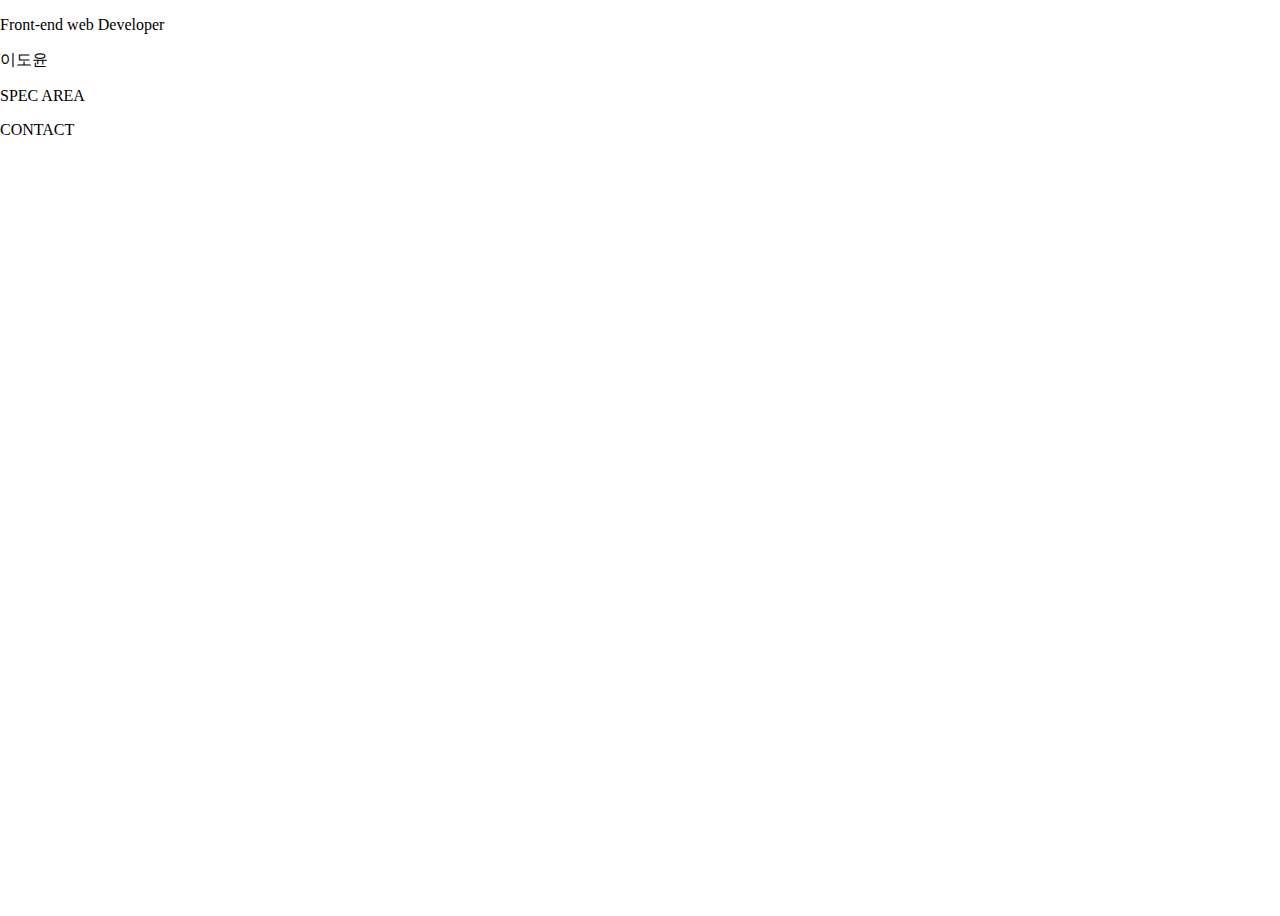
==== index.html @ 356a9406 "modify main" ====
<!doctype html>
<html lang="ko">
 <head>
  <meta charset="UTF-8">
  <meta name="Keywords" content="html, css, jquery, portfolio">
  <meta name="Description" content="이도윤">
  <title>Doyoon Lee</title>
  <link rel="stylesheet" href="resource/loading.css" type="text/css">
  <link rel="stylesheet" href="resource/main.css" type="text/css">
   <script src="https://code.jquery.com/jquery-1.12.4.js"></script>
 </head>
 <body>
 <script>

 </script>
	<div class="loader-wrapper">
		<div class="truck-wrapper">
		  <div class="truck">
			<div class="truck-container"></div>
			<div class="glases"></div>
			<div class="bonet"></div>

			<div class="base"></div>

			<div class="base-aux"></div>
			<div class="wheel-back"></div>
			<div class="wheel-front"></div>

			<div class="smoke"></div>
		  </div>
		</div>
	</div>
	<div class="intro-wrapper">
		<div class="intro">
			<p>Front-end web Developer</p>
			<p>이도윤</p>
		</div>
		<div class="info">
			<div class="spec">
				<p>SPEC AREA</p>
			</div>
			<div class="contact">
				<p>CONTACT</p>
			</div>
		</div>
	</div>
 </body>
</html>
---- resource/loading.css ----
body, html {width: 100%; height: 100%; margin: 0; padding: 0;}
.loader-wrapper{
  display: none;
  position:fixed;
  z-index:1090;
  height:100vh;
  width:100vw;
  background-color:rgba(240,240,240,0.5);
}

.truck-wrapper{
  height: 200px;
  width: 200px;
  border: 4px solid #1DD3D6;
  position:absolute;
  top:50%;
  left:50%;
  transform:translateX(-50%) translateY(-50%) scale(0.8);
background:white;
  animation:bg 0.5s linear infinite;
  /* border-bottom:3px solid #404143; */
  border-radius: 100%;
  overflow:hidden;
  box-shadow:inset 0px 0px 10px 4px rgba(0,0,0,0.3),inset 0px 0px 5px 0px #1DD3D6;
}

.truck-wrapper:after{
  content:'Loading';
  font-size:20px;
  position:absolute;
  bottom:0px;
  text-align:center;
  width:100%;
  border-top:1px solid #1DD3D6;
background: rgb(30,252,200);
background: -moz-linear-gradient(left, rgba(30,252,200,1) 0%, rgba(29,211,214,1) 100%);
background: -webkit-linear-gradient(left, rgba(30,252,200,1) 0%,rgba(29,211,214,1) 100%);
background: linear-gradient(to right, rgba(30,252,200,1) 0%,rgba(29,211,214,1) 100%);
filter: progid:DXImageTransform.Microsoft.gradient( startColorstr='#1efcc8', endColorstr='#1dd3d6',GradientType=1 );
  color:white;
  padding-top:8px;
  padding-bottom:18px;
  animation: bg 3s linear infinite;
}

.truck{
  height:110px;
  width:150px;
  position:absolute;
  
  bottom:48px;
  left: calc(50% + 10px);
  transform: translateX(-50%);
  
}


.truck > .truck-container {
  background: rgb(175,189,195);
background: -moz-linear-gradient(-45deg, rgba(175,189,195,1) 0%, rgba(175,189,195,1) 50%, rgba(143,163,173,1) 51%, rgba(143,163,173,1) 100%);
background: -webkit-linear-gradient(-45deg, rgba(175,189,195,1) 0%,rgba(175,189,195,1) 50%,rgba(143,163,173,1) 51%,rgba(143,163,173,1) 100%);
background: linear-gradient(135deg, rgba(175,189,195,1) 0%,rgba(175,189,195,1) 50%,rgba(143,163,173,1) 51%,rgba(143,163,173,1) 100%);
filter: progid:DXImageTransform.Microsoft.gradient( startColorstr='#afbdc3', endColorstr='#8fa3ad',GradientType=1 );
  height:50px;
  width:80px;
  position:absolute;
  top:10px;
  left:10px;
  animation: container 0.4s linear infinite;
}

.truck > .glases{
  background: rgb(40,181,245);
background: -moz-linear-gradient(-45deg, rgba(40,181,245,1) 0%, rgba(40,181,245,1) 50%, rgba(2,153,227,1) 52%, rgba(2,153,227,1) 100%);
background: -webkit-linear-gradient(-45deg, rgba(40,181,245,1) 0%,rgba(40,181,245,1) 50%,rgba(2,153,227,1) 52%,rgba(2,153,227,1) 100%);
background: linear-gradient(135deg, rgba(40,181,245,1) 0%,rgba(40,181,245,1) 50%,rgba(2,153,227,1) 52%,rgba(2,153,227,1) 100%);
filter: progid:DXImageTransform.Microsoft.gradient( startColorstr='#28b5f5', endColorstr='#0299e3',GradientType=1 );
  position:absolute;
  height:25px;
  width:25px;
  border:4px solid #FBD734;
  border-bottom:none;
  top:35px;
  left:95px;
  border-top-right-radius:6px;
  animation: updown-half 0.4s linear infinite;
}
.truck > .glases:after{
  content:'';
  display:block;
  background-color:#FBD734;
  height:13px;
  width:10px;
  position:absolute;
  right:-10px;
  bottom:0px;
  border-radius:10px / 15px;
  border-bottom-right-radius:0px;
  border-bottom-left-radius:0px;
  border-top-left-radius:0px;
  
}

.truck > .glases:before{
  content:'';
  display:block;
  background-color:#F9BF2C;
  height:12px;
  width:16px;
  position:absolute;
  left:0px;
  bottom:0px;
  border-top-right-radius:4px;
}

.truck > .bonet{
  background-color:#F9BF2C;
  position:absolute;
  width:124px;
  height:15px;
  top:64px;
  left:10px;
  z-index:-1;
  animation: updown 0.4s linear infinite;
}

.truck > .bonet:after{
    content:'';
  display:block;
  background: rgb(255,255,255);
background: -moz-linear-gradient(-45deg, rgba(255,255,255,1) 0%, rgba(241,241,241,1) 50%, rgba(225,225,225,1) 51%, rgba(246,246,246,1) 100%);
background: -webkit-linear-gradient(-45deg, rgba(255,255,255,1) 0%,rgba(241,241,241,1) 50%,rgba(225,225,225,1) 51%,rgba(246,246,246,1) 100%);
background: linear-gradient(135deg, rgba(255,255,255,1) 0%,rgba(241,241,241,1) 50%,rgba(225,225,225,1) 51%,rgba(246,246,246,1) 100%);
filter: progid:DXImageTransform.Microsoft.gradient( startColorstr='#ffffff', endColorstr='#f6f6f6',GradientType=1 );
  height:10px;
  width:6px;
  position:absolute;
  right:0px;
  bottom:2px;
  border-top-left-radius:4px;
  
}

.truck > .base{
  position:absolute;
  background-color:#445A64;
  width:106px;
  height:15px;
  border-top-right-radius:10px;
  top:70px;
  left:14px;
  animation: updown 0.4s linear infinite;
}

.truck > .base:before{
   content:'';
  display:block;
  background-color:#E54A18;
  height:12px;
  width:5px;
  position:absolute;
  left:-4px;
  bottom:0px;
  border-bottom-left-radius:4px;
}

.truck > .base:after{
   content:'';
  display:block;
  background-color:RGB(84,110,122);
  height:10px;
  width:20px;
  position:absolute;
  right:-16px;
  bottom:0px;
  border-bottom-right-radius:4px;
  z-index:-1;
}

.truck > .base-aux{
  width:82px;
  height:8px;
  background-color:#F9BF2C;
  position:absolute;
  top:65px;
  left:14px;
  border-bottom-right-radius:4px;
  animation: updown 0.4s linear infinite;
}
.truck > .wheel-back{
  left:20px
}

.truck > .wheel-front{
  left:95px;
}

.truck > .wheel-back,.truck > .wheel-front{
   
  border-radius:100%;
  position:absolute;
background: rgb(84,110,122);
background: -moz-linear-gradient(-45deg, rgba(84,110,122,1) 0%, rgba(84,110,122,1) 49%, rgba(68,90,100,1) 52%, rgba(68,90,100,1) 100%);
background: -webkit-linear-gradient(-45deg, rgba(84,110,122,1) 0%,rgba(84,110,122,1) 49%,rgba(68,90,100,1) 52%,rgba(68,90,100,1) 100%);
background: linear-gradient(135deg, rgba(84,110,122,1) 0%,rgba(84,110,122,1) 49%,rgba(68,90,100,1) 52%,rgba(68,90,100,1) 100%);
filter: progid:DXImageTransform.Microsoft.gradient( startColorstr='#546e7a', endColorstr='#445a64',GradientType=1 );
  top:80px;
  height:22px;
  width:22px;
animation:spin 0.6s linear infinite;
}

.truck > .wheel-back:before,.truck > .wheel-front:before{
  content:'';
  border-radius:100%;
    left:5px;
  top:5px;
  position:absolute;
    background: rgb(175,189,195);
background: -moz-linear-gradient(-45deg, rgba(175,189,195,1) 0%, rgba(175,189,195,1) 50%, rgba(143,163,173,1) 51%, rgba(143,163,173,1) 100%);
background: -webkit-linear-gradient(-45deg, rgba(175,189,195,1) 0%,rgba(175,189,195,1) 50%,rgba(143,163,173,1) 51%,rgba(143,163,173,1) 100%);
background: linear-gradient(135deg, rgba(175,189,195,1) 0%,rgba(175,189,195,1) 50%,rgba(143,163,173,1) 51%,rgba(143,163,173,1) 100%);
filter: progid:DXImageTransform.Microsoft.gradient( startColorstr='#afbdc3', endColorstr='#8fa3ad',GradientType=1 );
  height:12px;
  width:12px; 
}

@keyframes spin {
  50%{
    top:81px;
  }
    100% {
        transform: rotate(360deg);
    }
}

@keyframes container {
  
  30%{
    transform:rotate(1deg);
  }
  50%{
    top:11px;
  }
  
  70%{
    top:10px;
    transform:rotate(-1deg);
  }
}

.truck > .smoke{
  position:absolute;
  background-color:#AFBDC3;
  border-radius:100%;
  width:8px;
  height:8px;
  top:90px;
  left:6px;
  animation: fade 0.4s linear infinite;
  opacity:0;
}

.truck > .smoke:after{
  content:'';
  position:absolute;
  background-color:RGB(143,163,173);
  border-radius:100%;
  width:6px;
  height:6px;
  top:-4px;
  left:4px;
}

.truck > .smoke:before{
  content:'';
  position:absolute;
  background-color:RGB(143,163,173);
  border-radius:100%;
  width:4px;
  height:4px;
  top:-2px;
  left:0px;
}

@keyframes fade {
  
  30%{
    opacity:0.3;
    left:7px;
  }
  50%{
    opacity:0.5;
    left:6px;
  }
  
  70%{
   opacity:0.1;
    left:4px;
  }
  
  90%{
    opacity:0.4;
    left:2px;
  }
}

@keyframes bg {
  from{
    background-position-x:0px;
  }
  to{
    background-position-x:-400px;
  }
}

@keyframes updown {
  50%{
    transform:translateY(-20%);
  }
  
  70%{
    transform:translateY(-10%);
  }
}

@keyframes updown-half{
    50%{
    transform:translateY(-10%);
  }
  
  70%{
    transform:translateY(-5%);
  }
}
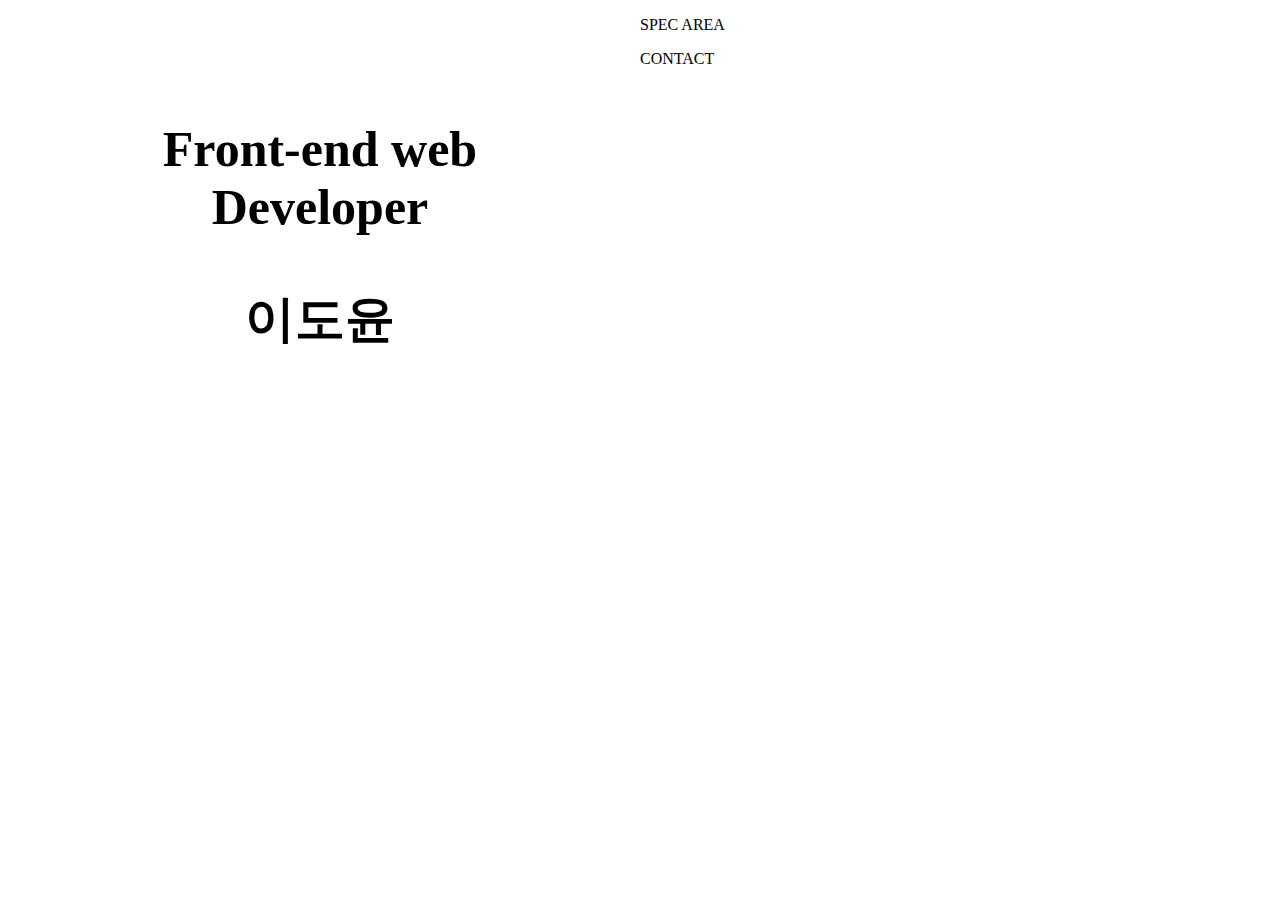
==== commit be3e314c: "modify css,html" ====
--- a/index.html
+++ b/index.html
@@ -30,17 +30,19 @@
 		  </div>
 		</div>
 	</div>
-	<div class="intro-wrapper">
-		<div class="intro">
-			<p>Front-end web Developer</p>
-			<p>이도윤</p>
-		</div>
-		<div class="info">
-			<div class="spec">
-				<p>SPEC AREA</p>
+	<div class="content">
+		<div class="intro-wrapper clearFix">
+			<div class="intro">
+				<p>Front-end web Developer</p>
+				<p>이도윤</p>
 			</div>
-			<div class="contact">
-				<p>CONTACT</p>
+			<div class="info">
+				<div class="spec">
+					<p>SPEC AREA</p>
+				</div>
+				<div class="contact">
+					<p>CONTACT</p>
+				</div>
 			</div>
 		</div>
 	</div>
--- a/resource/main.css
+++ b/resource/main.css
@@ -0,0 +1,7 @@
+.content * {box-sizing: border-box;}
+.clearFix:after {display: block; clear: both; content: '';}
+.intro-wrapper {width: 100%;}
+.intro {float: left; width: 50%; text-align: center; font-size: 50px; font-weight: bold; padding: 70px;}
+.info {float: left; width: 50%; height: 100%;}
+.spec {height: 50%;}
+.contact {height: 50%;}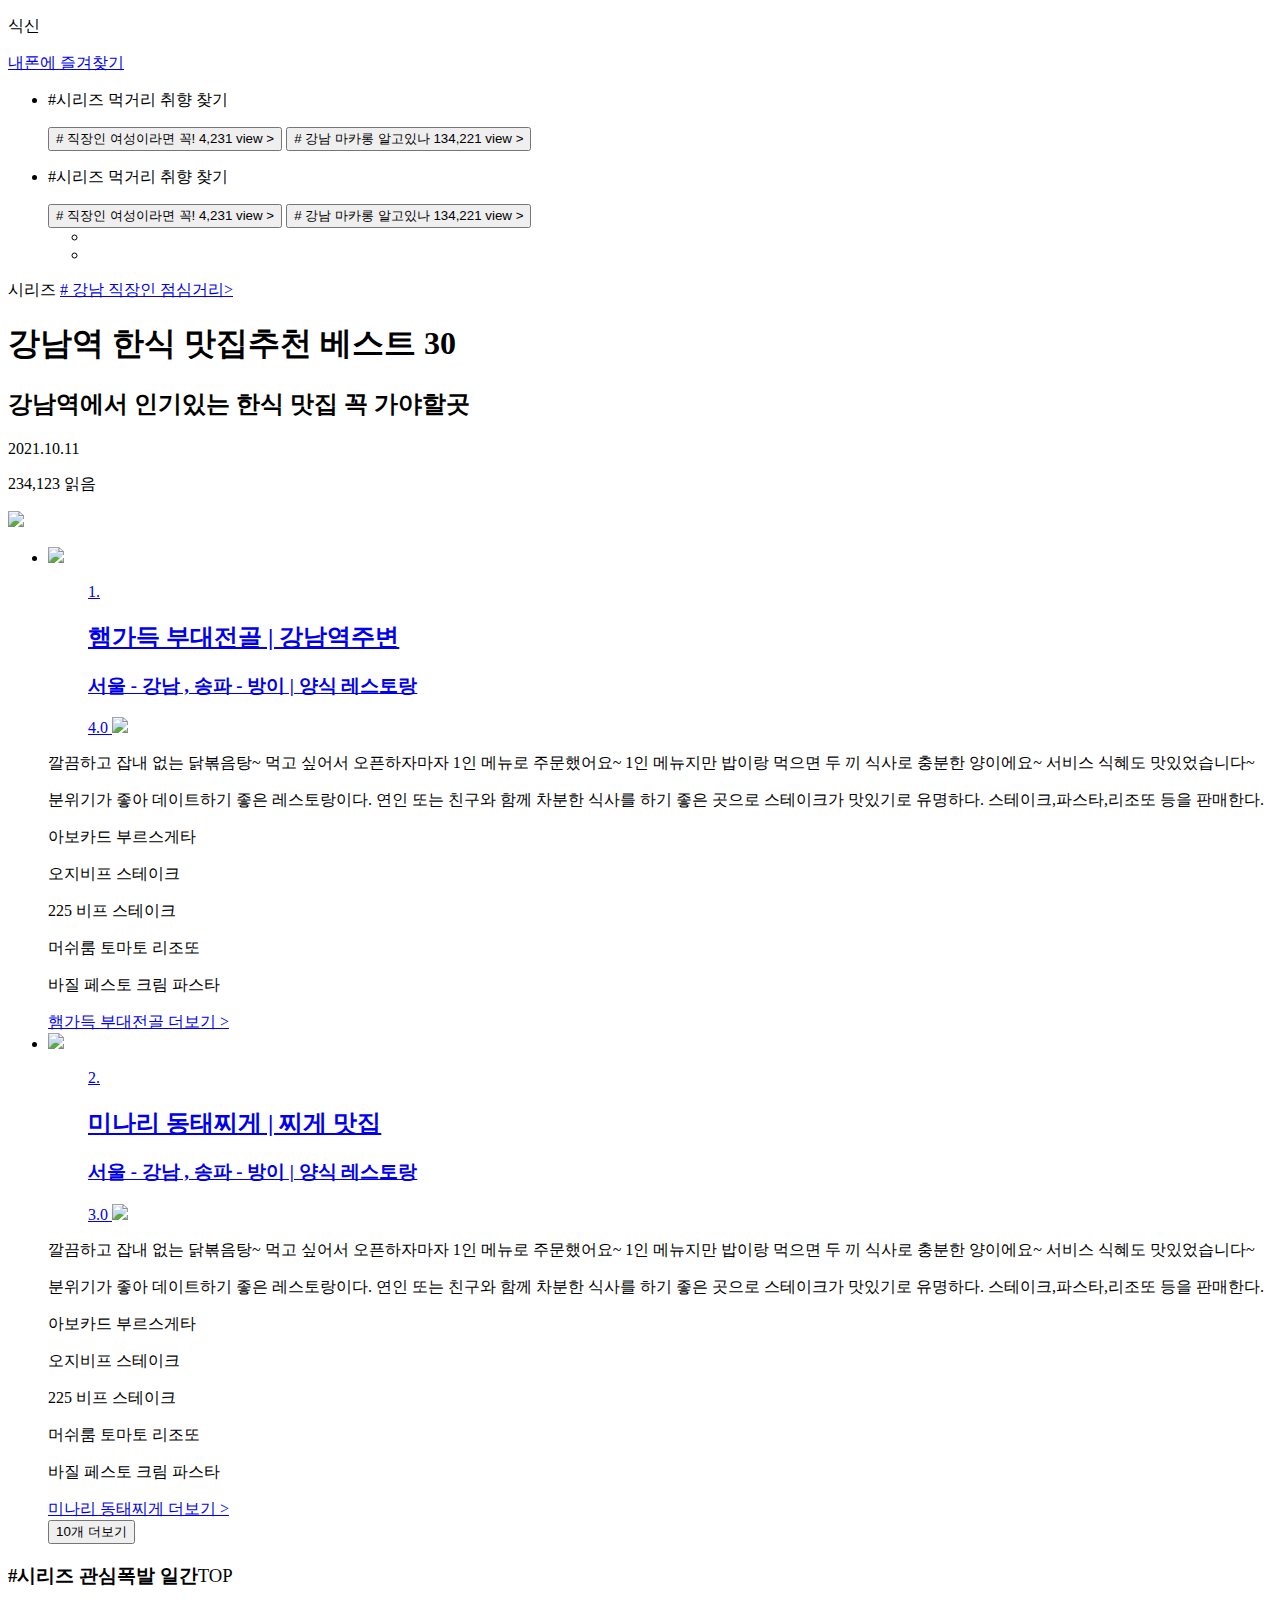
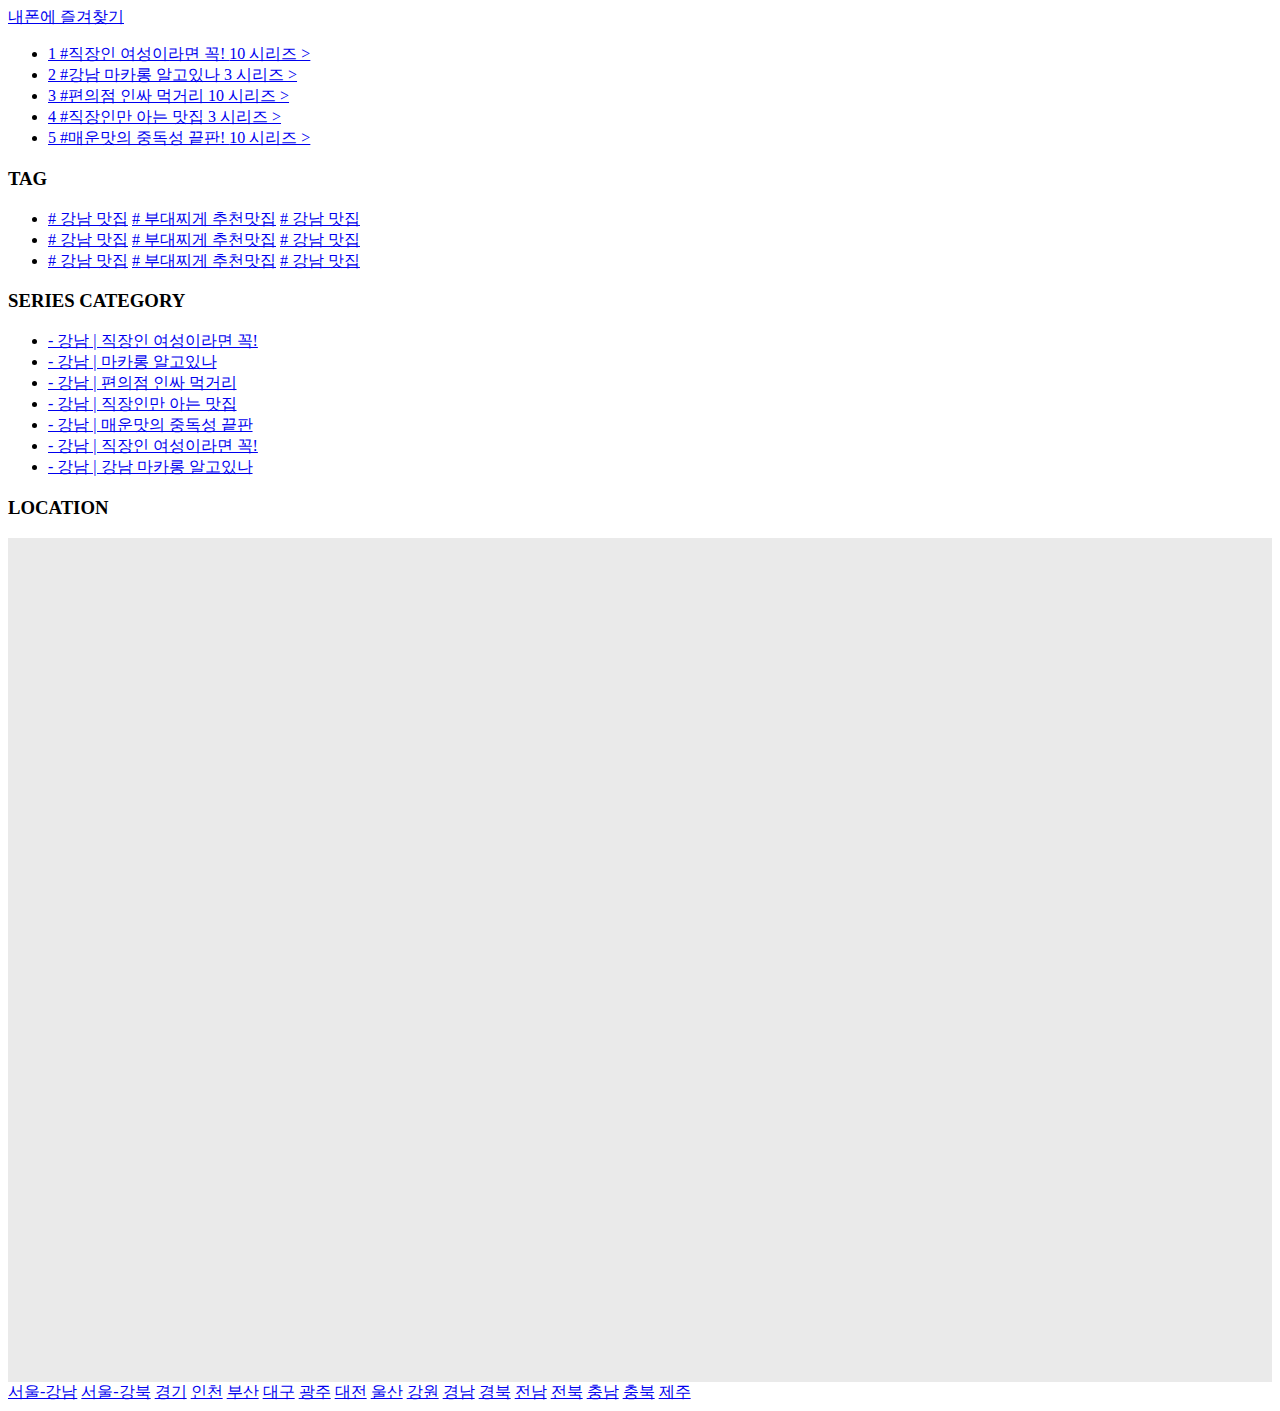
==== commit 47f14bf2: "Update index.html" ====
--- a/index.html
+++ b/index.html
@@ -1,50 +1,242 @@
 <!doctype html>
-<html lang="ko">
+<html>
  <head>
-  <meta charset="UTF-8">
-  <meta name="Keywords" content="html, css, jquery, portfolio">
-  <meta name="Description" content="이도윤">
-  <title>Doyoon Lee</title>
-  <link rel="stylesheet" href="resource/loading.css" type="text/css">
-  <link rel="stylesheet" href="resource/main.css" type="text/css">
-   <script src="https://code.jquery.com/jquery-1.12.4.js"></script>
+ <meta charset="UTF-8">
+ <meta name="viewport" content="width=device-width, initial-scale=1, maximum-scale=1, minimum-scale=1, user-scalable=no"/>
+  <title>베스트 페이지</title>
+  <link rel="stylesheet" type="text/css" href="css/style.css">
+<link rel="preconnect" href="https://fonts.gstatic.com">
+<link href="https://fonts.googleapis.com/css2?family=Roboto:ital,wght@0,100;0,300;0,400;0,500;0,700;0,900;1,100;1,300;1,400;1,500;1,700;1,900&display=swap" rel="stylesheet">
  </head>
- <body>
- <script>
+<body>
+	<article class="contents">
+		<header>
+			<div class="top_bar">
+				<div class="middle">
+					<p>식신</p>
+					<a href="#">내폰에 즐겨찾기</a>
+				</div>
+			</div>
+			<ul class="top_list">
+				<li>
+					<p><span class="color_txt">#시리즈</span> 먹거리 취향 찾기</p>
+					<button class="" data-keyword="시리즈명" onclick="#시리즈 페이지"># 직장인 여성이라면 꼭! <span class="views color_txt">4,231 view ></span></button>
+					<button class="" data-keyword="시리즈명" onclick="#시리즈 페이지"># 강남 마카롱 알고있나 <span class="views color_txt">134,221 view ></span></button>
+				</li>
+				<li>
+					<p><span class="color_txt">#시리즈</span> 먹거리 취향 찾기</p>
+					<button class="" data-keyword="시리즈명" onclick="#시리즈 페이지"># 직장인 여성이라면 꼭! <span class="views color_txt">4,231 view ></span></button>
+					<button class="" data-keyword="시리즈명" onclick="#시리즈 페이지"># 강남 마카롱 알고있나 <span class="views color_txt">134,221 view ></span></button>
+				</li>
+				<ul class="carousel">
+					<li class="active"><a href="#" onclick="return false"></a></li>
+					<li class=""><a href="#" onclick="return false"></a></li>
+				</ul>
+			</ul>
+		</header>
 
- </script>
-	<div class="loader-wrapper">
-		<div class="truck-wrapper">
-		  <div class="truck">
-			<div class="truck-container"></div>
-			<div class="glases"></div>
-			<div class="bonet"></div>
+		<div class="title-area">
+			<div class="tag_series">
+				시리즈
+				<a href="#"># 강남 직장인 점심거리<span>></span></a>
+			</div>
+			<b><h1 class="title">강남역 한식 맛집추천 베스트 30</h1></b>
+			<h2>강남역에서 인기있는 한식 맛집 꼭 가야할곳</h2>
+			<div class="info">
+				<p class="date">2021.10.11</p>
+				<p class="read"><span>234,123</span> 읽음</p>
+			</div>
+			<a href="#" class="share"><img src="https://www.siksinhot.com/static2/images/common/bg_ico_b_share.png"></a>
+		</div>
+		
+		<div class="container_list">
+			<section>
+				<ul class="main-list">
+					<li>
+						<a href="#" class="thumb">
+							<img src="https://mp-seoul-image-production-s3.mangoplate.com/keyword_search/meta/pictures/lfopncgpfw-m262r.jpg?fit=around|585:585&crop=585:585;*,*&output-format=jpg&output-quality=80">
+							<figure class="list-info">
+								<figcaption class="detail">
+									<span class="num">1.</span>
+									<div>
+										<b><h2>햄가득 부대전골 | 강남역주변</h2></b>
+										<h3>서울 - 강남 , 송파 - 방이 | 양식 레스토랑</h3>
+									</div>
+								</figcaption>
+								<span class="score color_txt">4.0</span>
+								<a href="#" class="star"><img src="https://www.siksinhot.com/static2/images/mobile/bg_ico_b_favorit.gif"></a>
+							</figure>
+						</a>
+						<div class="list-desc">
+							<div class="img-area">
+							
+							</div>
+							<p class="desc">깔끔하고 잡내 없는 닭볶음탕~ 먹고 싶어서 오픈하자마자 1인 메뉴로 주문했어요~ 1인 메뉴지만 밥이랑 먹으면 두 끼 식사로 충분한 양이에요~ 서비스 식혜도 맛있었습니다~</p>
+						</div>
+						<div class="list-desc">
+							<div class="img-area">
+							
+							</div>
+							<p class="desc">분위기가 좋아 데이트하기 좋은 레스토랑이다. 연인 또는 친구와 함께 차분한 식사를 하기 좋은 곳으로 스테이크가 맛있기로 유명하다. 스테이크,파스타,리조또 등을 판매한다.</p>
+						</div>
+						<div class="list-desc menus">
+							<div class="img-area">
+							
+							</div>
+							<div class="desc">
+							<p>아보카드 부르스게타</p>
+							<p>오지비프 스테이크</p>
+							<p>225 비프 스테이크</p>
+							<p>머쉬룸 토마토 리조또</p>
+							<p>바질 페스토 크림 파스타</p>
+							</div>
+						</div>
+						<a href="#" class="go-detail-page">햄가득 부대전골 <span>더보기 ></span></a>
+					</li>
+					<li>
+						<a href="#" class="thumb">
+							<img src="https://mp-seoul-image-production-s3.mangoplate.com/keyword_search/meta/pictures/lfopncgpfw-m262r.jpg?fit=around|585:585&crop=585:585;*,*&output-format=jpg&output-quality=80">
+							<figure class="list-info">
+								<figcaption class="detail">
+									<span class="num">2.</span>
+									<div>
+										<b><h2>미나리 동태찌게 | 찌게 맛집</h2></b>
+										<h3>서울 - 강남 , 송파 - 방이 | 양식 레스토랑</h3>
+									</div>
+								</figcaption>
+								<span class="score color_txt">3.0</span>
+								<a href="#" class="star"><img src="https://www.siksinhot.com/static2/images/mobile/bg_ico_b_favorit.gif"></a>
+							</figure>
+						</a>
+						<div class="list-desc">
+							<div class="img-area">
+							
+							</div>
+							<p class="desc">깔끔하고 잡내 없는 닭볶음탕~ 먹고 싶어서 오픈하자마자 1인 메뉴로 주문했어요~ 1인 메뉴지만 밥이랑 먹으면 두 끼 식사로 충분한 양이에요~ 서비스 식혜도 맛있었습니다~</p>
+						</div>
+						<div class="list-desc">
+							<div class="img-area">
+							
+							</div>
+							<p class="desc">분위기가 좋아 데이트하기 좋은 레스토랑이다. 연인 또는 친구와 함께 차분한 식사를 하기 좋은 곳으로 스테이크가 맛있기로 유명하다. 스테이크,파스타,리조또 등을 판매한다.</p>
+						</div>
+						<div class="list-desc menus">
+							<div class="img-area">
+							
+							</div>
+							<div class="desc">
+							<p>아보카드 부르스게타</p>
+							<p>오지비프 스테이크</p>
+							<p>225 비프 스테이크</p>
+							<p>머쉬룸 토마토 리조또</p>
+							<p>바질 페스토 크림 파스타</p>
+							</div>
+						</div>
+						<a href="#" class="go-detail-page">미나리 동태찌게 <span>더보기 ></span></a>
+					</li>
+					<div class="more-btn">
+						<button>10개 더보기</button>
+					</div>
+				</ul>
+			</section>
+		</div>
+		
+		<!-- 공통영역 -->
+		<div class="common-area">
+			<div class="series-rank">
+				<h3><span class="color_txt">#시리즈</span> 관심폭발 일간<span style="font-weight: 400">TOP</span></h3>
+				<a href="#" class="favorites">내폰에 즐겨찾기</a>
+				<ul class="series-list">
+					<li>
+						<a href="#" class="series-list"><span class="num">1</span> #직장인 여성이라면 꼭! <span class="views">10 시리즈 ></span></a>
+					</li>
+					<li>
+						<a href="#" class="series-list"><span class="num">2</span> #강남 마카롱 알고있나 <span class="views">3 시리즈 ></span></a>
+					</li>
+					<li>
+						<a href="#" class="series-list"><span class="num">3</span> #편의점 인싸 먹거리 <span class="views">10 시리즈 ></span></a>
+					</li>
+					<li>
+						<a href="#" class="series-list"><span class="num">4</span> #직장인만 아는 맛집 <span class="views">3 시리즈 ></span></a>
+					</li>
+					<li>
+						<a href="#" class="series-list"><span class="num">5</span> #매운맛의 중독성 끝판! <span class="views">10 시리즈 ></span></a>
+					</li>
+				</ul>
+			</div>
 
-			<div class="base"></div>
+			<div class="tag-area">
+				<h3>TAG</h3>
+				<ul class="tag-list">
+					<li>
+						<a href="#" onclick="return false"># 강남 맛집</a>
+						<a href="#" onclick="return false"># 부대찌게 추천맛집</a>
+						<a href="#" onclick="return false"># 강남 맛집</a>
+					</li>
+					<li>
+						<a href="#" onclick="return false"># 강남 맛집</a>
+						<a href="#" onclick="return false"># 부대찌게 추천맛집</a>
+						<a href="#" onclick="return false"># 강남 맛집</a>
+					</li>
+					<li>
+						<a href="#" onclick="return false"># 강남 맛집</a>
+						<a href="#" onclick="return false"># 부대찌게 추천맛집</a>
+						<a href="#" onclick="return false"># 강남 맛집</a>
+					</li>
+				</ul>
+			</div>
+			
+			<div class="category-area">
+				<h3>SERIES CATEGORY</h3>
+				<ul class="category-list">
+					<li>
+						<a href="#" onclick="return false">- 강남 | 직장인 여성이라면 꼭!</a>
+					</li>
+					<li>
+						<a href="#" onclick="return false">- 강남 | 마카롱 알고있나</a>
+					</li>
+					<li>
+						<a href="#" onclick="return false">- 강남 | 편의점 인싸 먹거리</a>
+					</li>
+					<li>
+						<a href="#" onclick="return false">- 강남 | 직장인만 아는 맛집</a>
+					</li>
+					<li>
+						<a href="#" onclick="return false">- 강남 | 매운맛의 중독성 끝판</a>
+					</li>
+					<li>
+						<a href="#" onclick="return false">- 강남 | 직장인 여성이라면 꼭!</a>
+					</li>
+					<li>
+						<a href="#" onclick="return false">- 강남 | 강남 마카롱 알고있나</a>
+					</li>
+				</ul>
+			</div>
 
-			<div class="base-aux"></div>
-			<div class="wheel-back"></div>
-			<div class="wheel-front"></div>
-
-			<div class="smoke"></div>
-		  </div>
+			<div class="location">
+				<h3>LOCATION</h3>
+				<div class="map-area" style="height: 66vw; background-color: #EAEAEA;"></div>
+				<div class="city-list">
+					<a href="#" onclick="return false">서울-강남</a>
+					<a href="#" onclick="return false">서울-강북</a>
+					<a href="#" onclick="return false">경기</a>
+					<a href="#" onclick="return false">인천</a>
+					<a href="#" onclick="return false">부산</a>
+					<a href="#" onclick="return false">대구</a>
+					<a href="#" onclick="return false">광주</a>
+					<a href="#" onclick="return false">대전</a>
+					<a href="#" onclick="return false">울산</a>
+					<a href="#" onclick="return false">강원</a>
+					<a href="#" onclick="return false">경남</a>
+					<a href="#" onclick="return false">경북</a>
+					<a href="#" onclick="return false">전남</a>
+					<a href="#" onclick="return false">전북</a>
+					<a href="#" onclick="return false">충남</a>
+					<a href="#" onclick="return false">충북</a>
+					<a href="#" onclick="return false">제주</a>
+				</div>
+			</div>
 		</div>
-	</div>
-	<div class="content">
-		<div class="intro-wrapper clearFix">
-			<div class="intro">
-				<p>Front-end web Developer</p>
-				<p>이도윤</p>
-			</div>
-			<div class="info">
-				<div class="spec">
-					<p>SPEC AREA</p>
-				</div>
-				<div class="contact">
-					<p>CONTACT</p>
-				</div>
-			</div>
-		</div>
-	</div>
- </body>
+	</article>
+</body>
 </html>
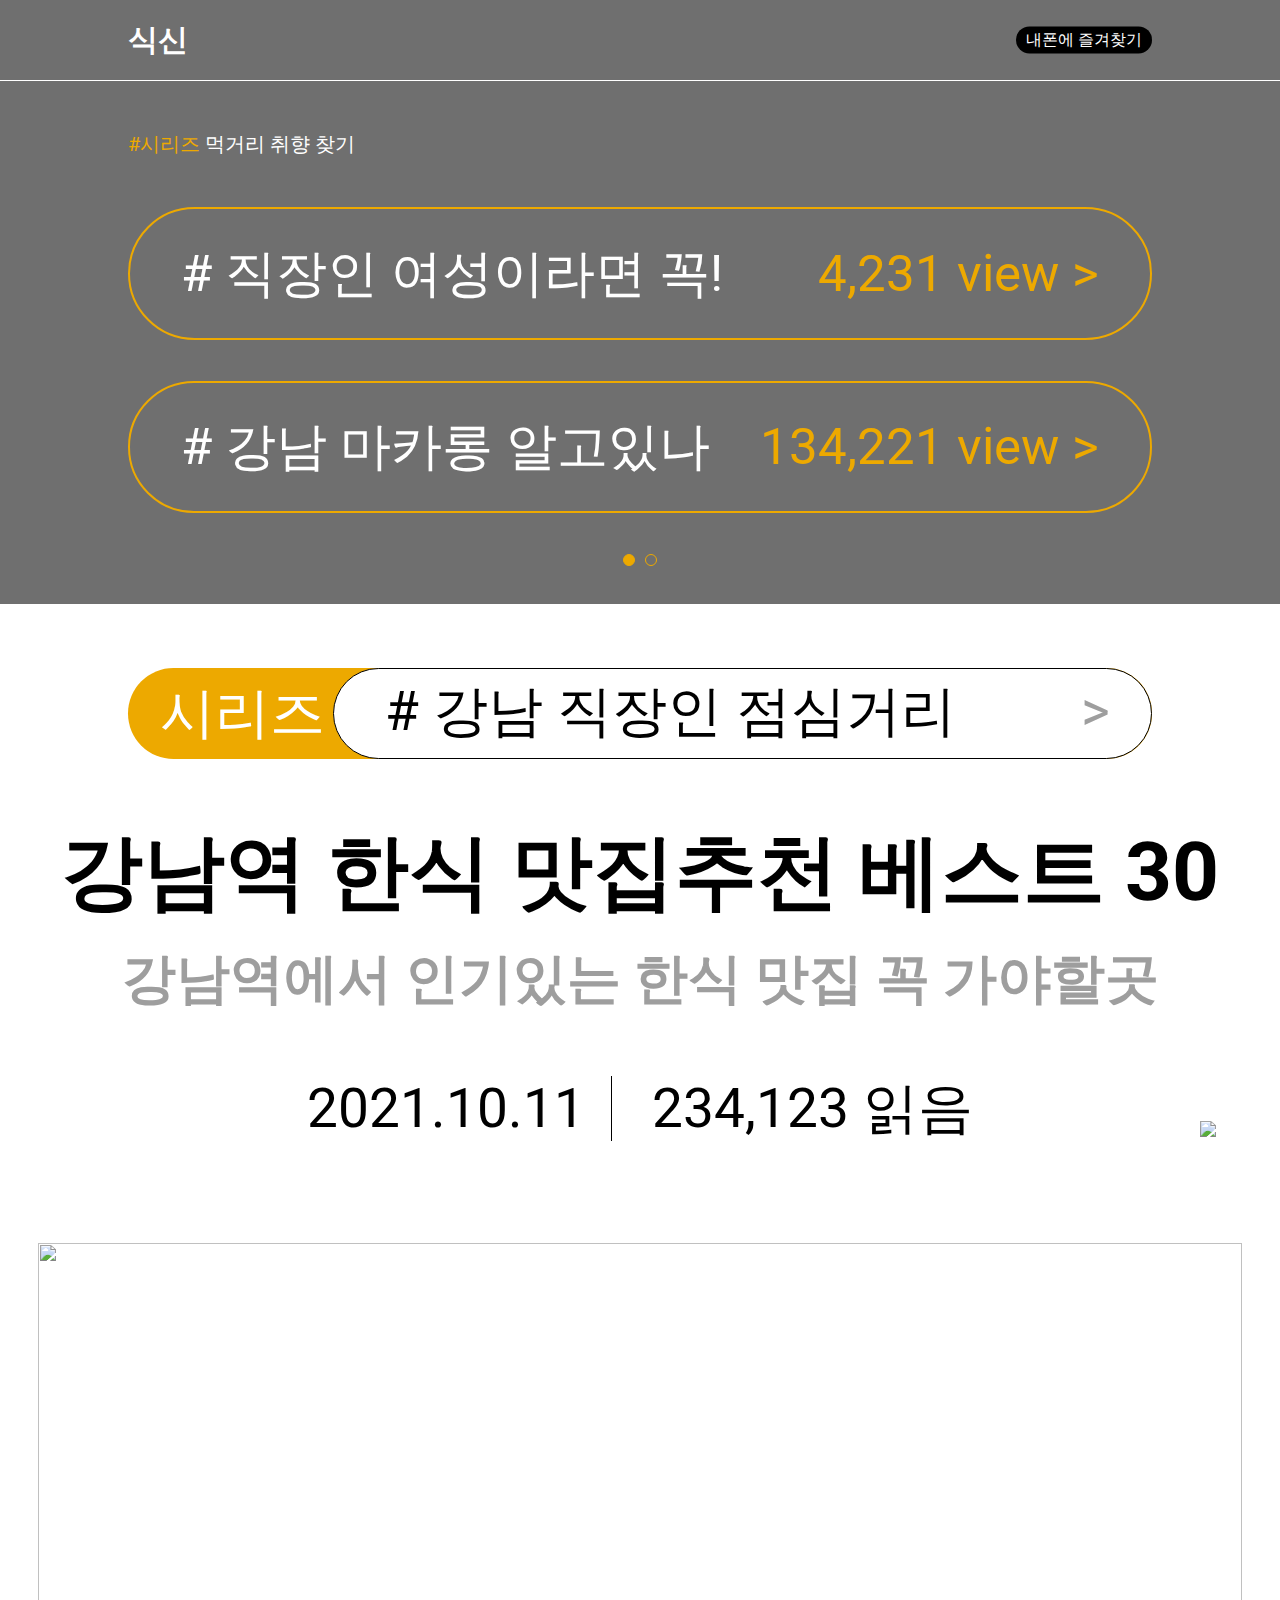
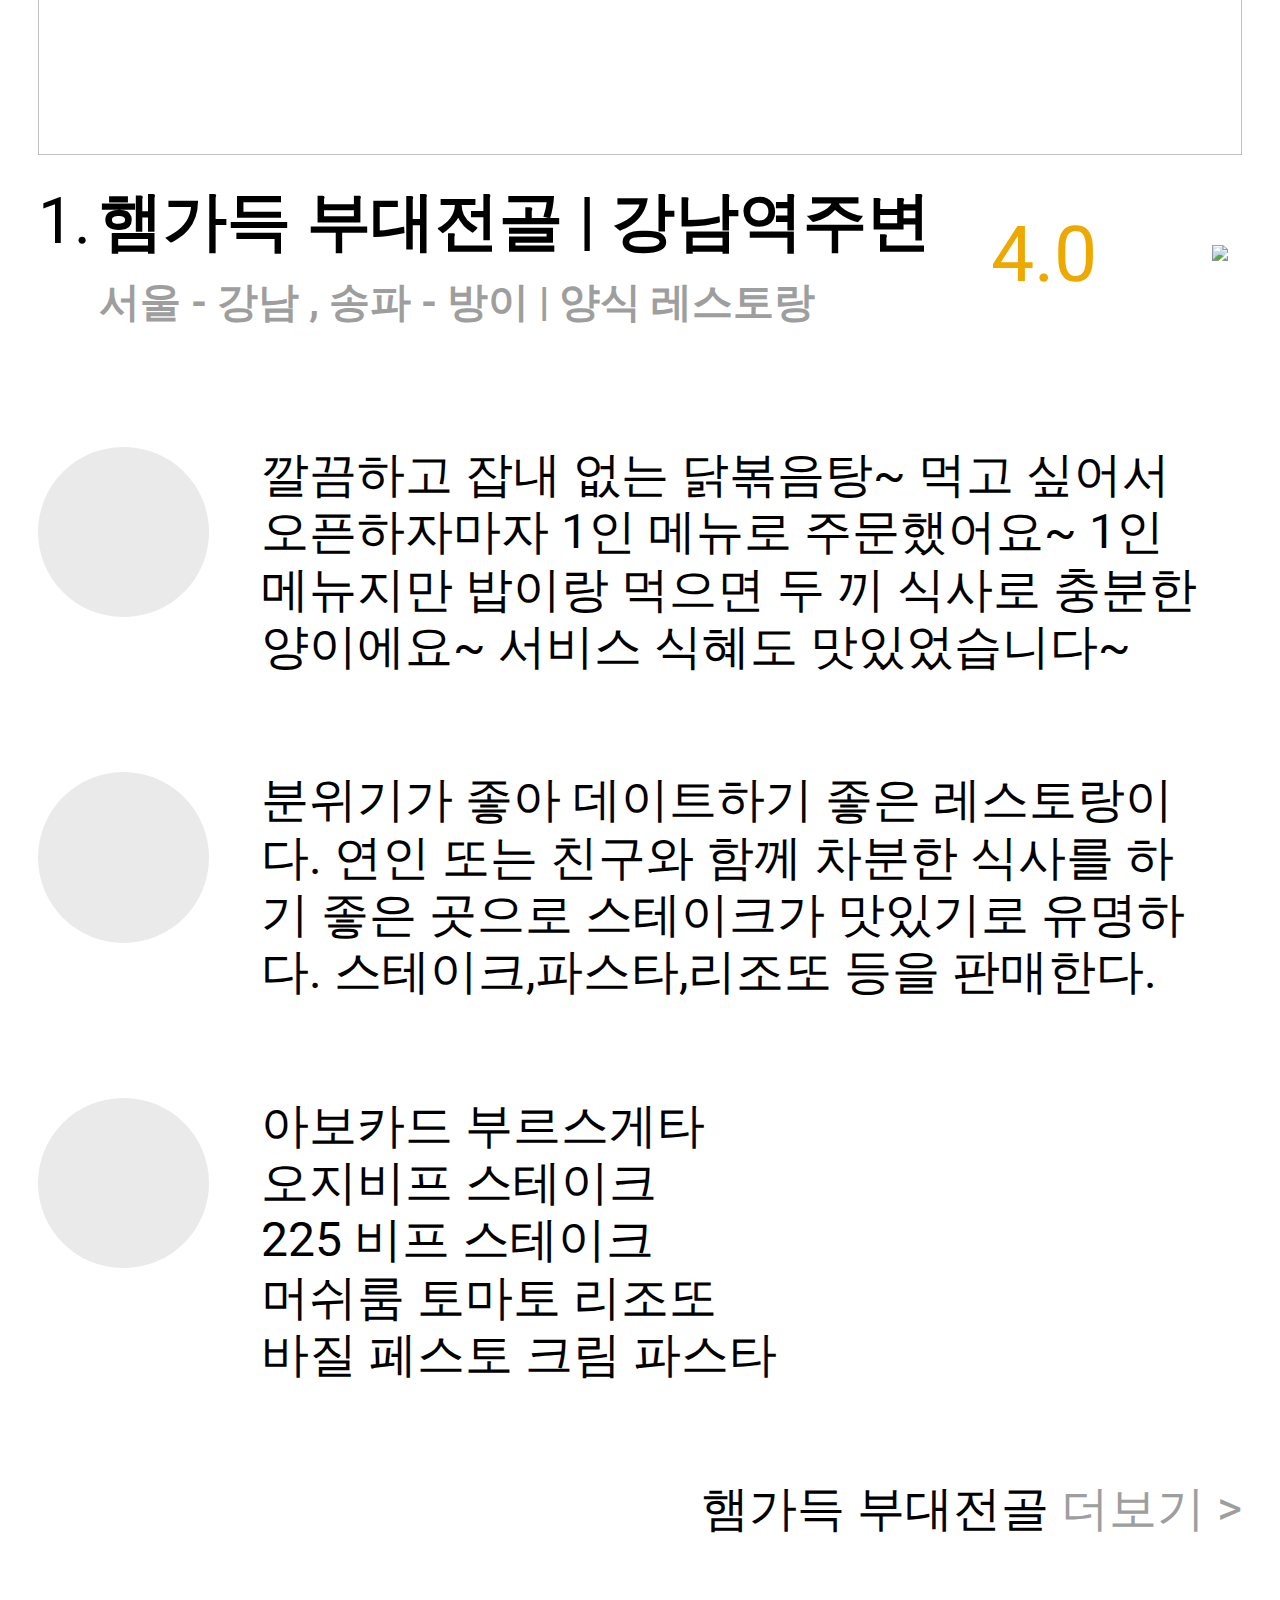
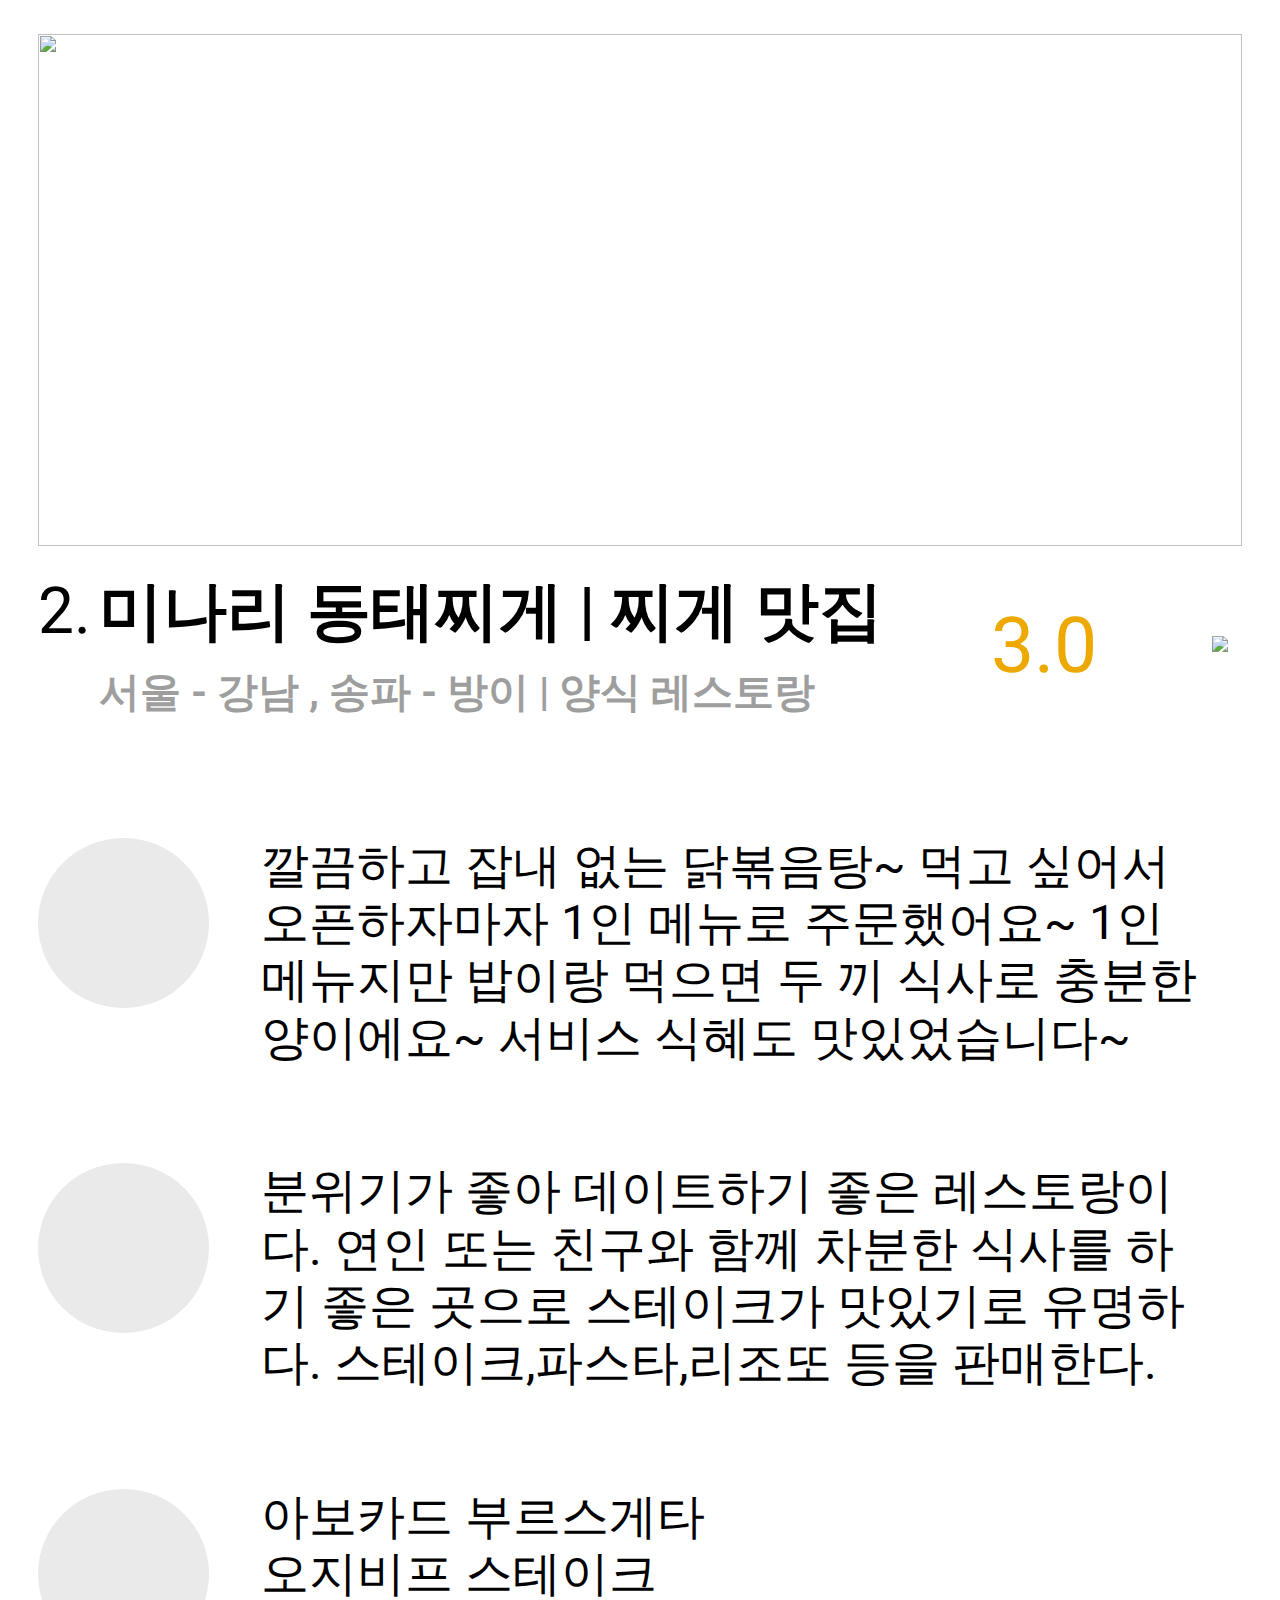
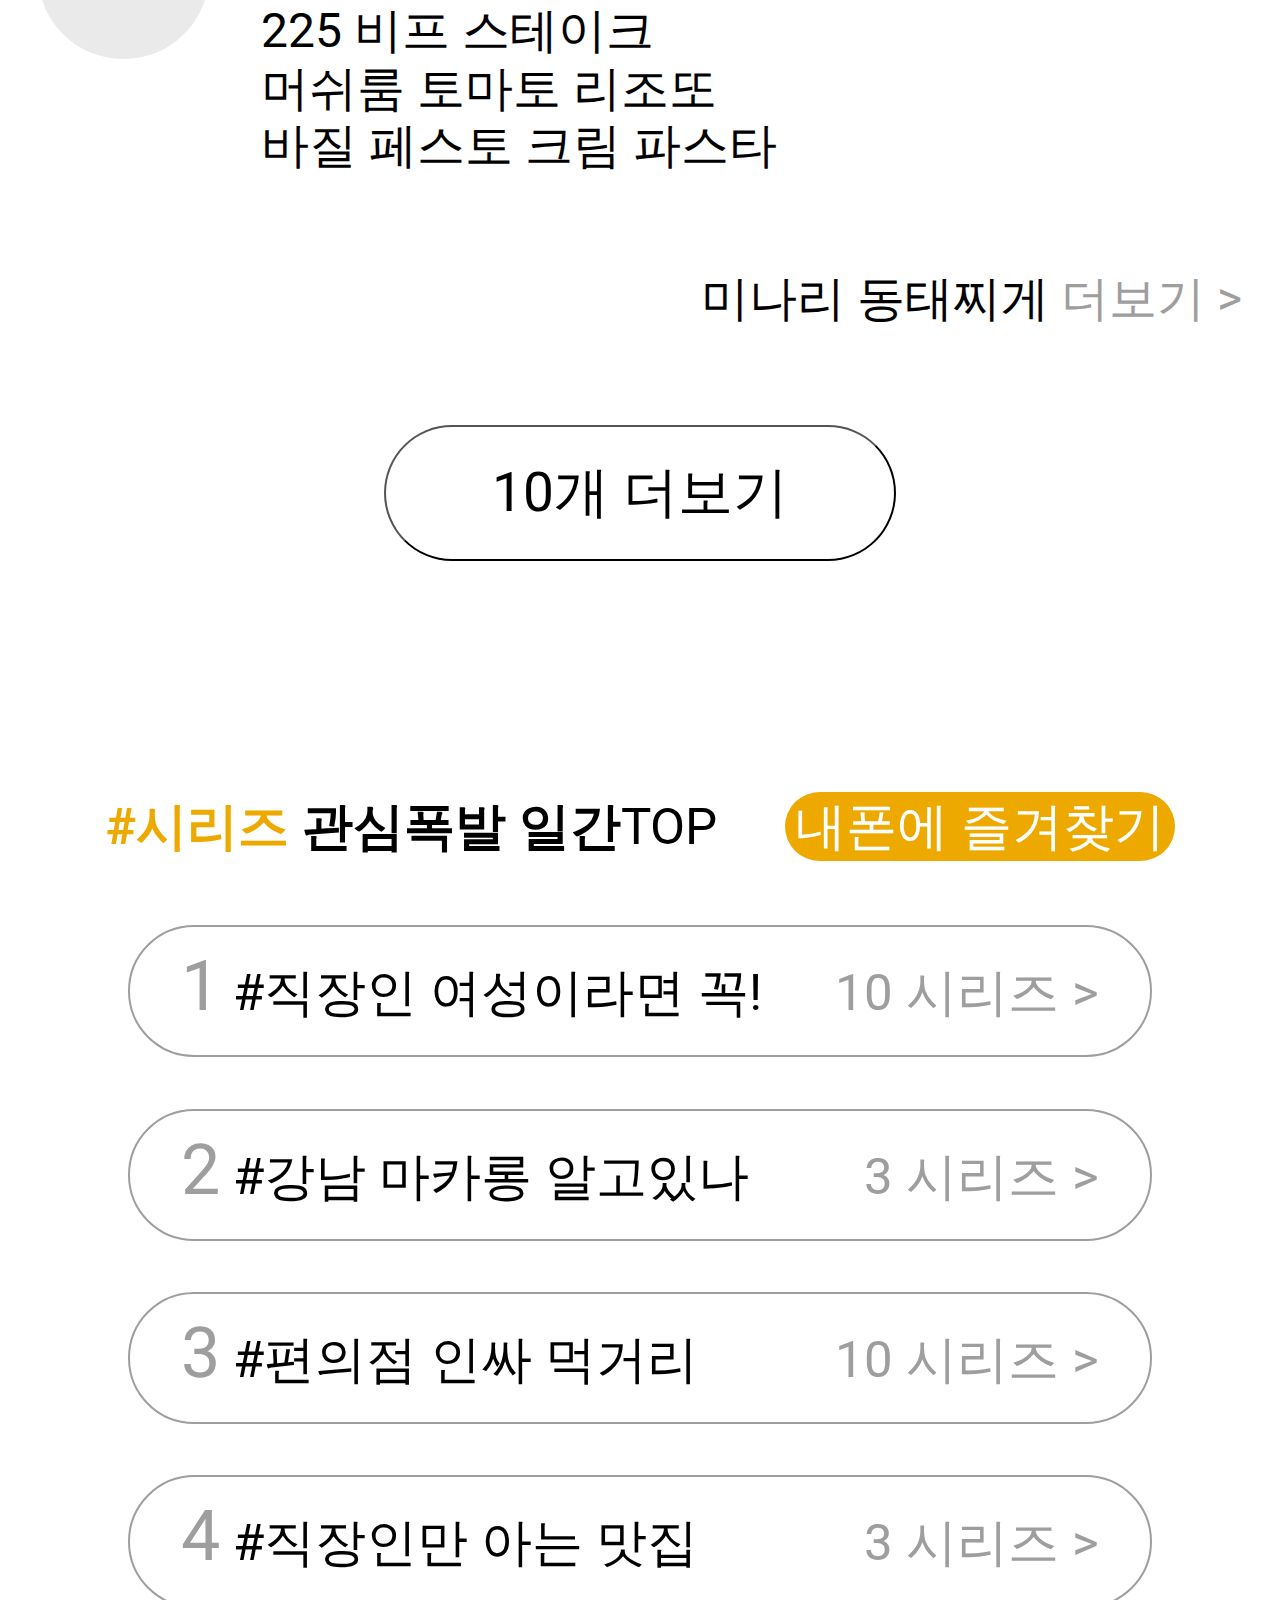
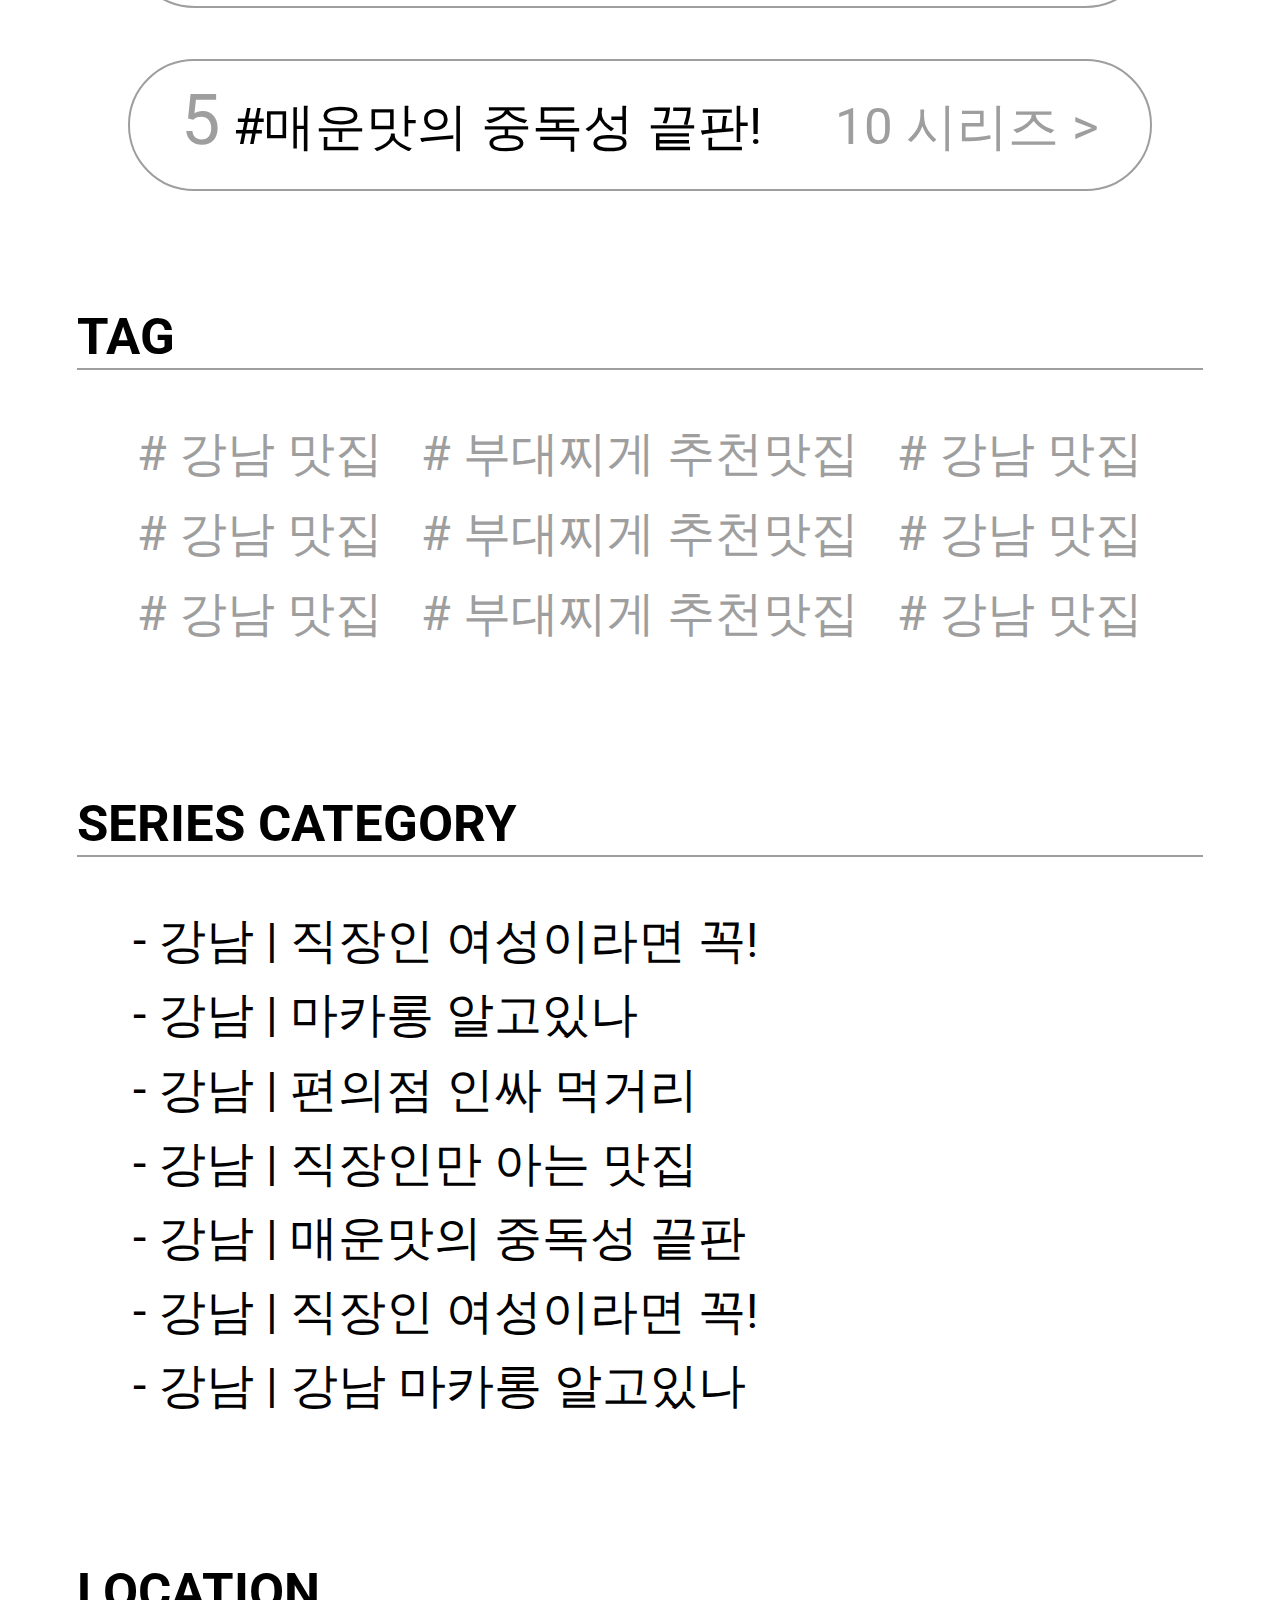
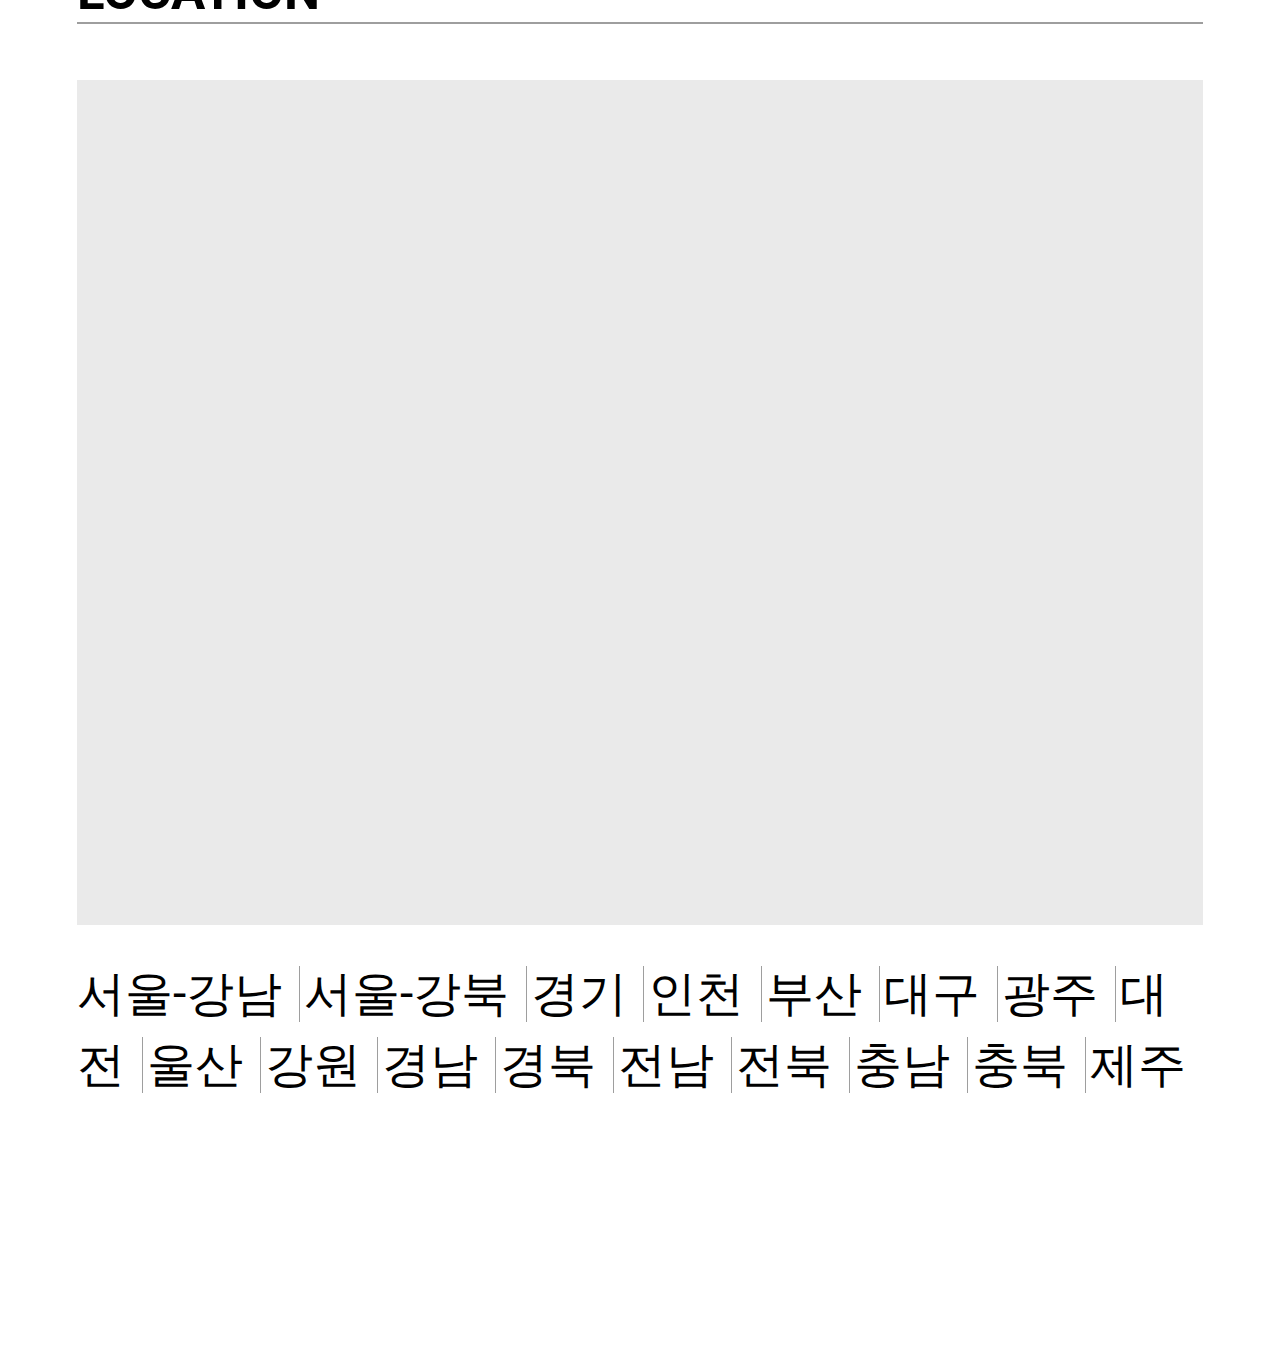
==== commit 52f0342c: "Update index.html" ====
--- a/index.html
+++ b/index.html
@@ -4,7 +4,7 @@
  <meta charset="UTF-8">
  <meta name="viewport" content="width=device-width, initial-scale=1, maximum-scale=1, minimum-scale=1, user-scalable=no"/>
   <title>베스트 페이지</title>
-  <link rel="stylesheet" type="text/css" href="css/style.css">
+  <link rel="stylesheet" type="text/css" href="./style.css">
 <link rel="preconnect" href="https://fonts.gstatic.com">
 <link href="https://fonts.googleapis.com/css2?family=Roboto:ital,wght@0,100;0,300;0,400;0,500;0,700;0,900;1,100;1,300;1,400;1,500;1,700;1,900&display=swap" rel="stylesheet">
  </head>
--- a/style.css
+++ b/style.css
@@ -0,0 +1,82 @@
+html, body {width: 100%; height: 100%; margin: 0;}
+ul, p, h2, h3 {padding: 0; margin: 0;}
+li {list-style: none;}
+.contents {position: relative; width: 100%; max-width: 1440px; min-width: 320px; margin: 0 auto; padding-bottom: 10%;}
+.contents * {font-family: 'Roboto', sans-serif; line-height: 1.2; text-decoration: none; box-sizing: border-box; color: #000;}
+.contents img {width: 100%;}
+.contents .color_txt {color: #EDA900;}
+.clearFix:after {display: block; clear: both; content: '';}
+
+
+/*@media (max-width: 768px){*/
+	.contents .top_bar {position: relative; display: table; width: 100%; height: 80px; background-color: #6F6F6F;}
+	.contents .top_bar .middle {display: table-cell; vertical-align: middle;}
+	.contents .top_bar p {font-size: 30px; font-weight: bold; color: #fff; padding-left: 10%; margin: 0;}
+	.contents .top_bar a {position: absolute; top: 50%; transform: translateY(-50%); right: 10%; display: inline-block; line-height: 1.2; border-radius: 50vh; color: #fff; background-color: #000; padding: 4px 10px;}
+	.contents .top_list {position: relative; border-top: 1px solid #fff; background-color: #6F6F6F; overflow: hidden;}
+	.contents .top_list > li {position: absolute; top: 0; left: 0; width: 100%; height: 100%; margin-left: 100%; padding: 0 10%;}
+	.contents .top_list > li:first-child {position: relative; margin-left: 0;}
+	.contents .top_list p {font-size: 20px; color: #fff; padding: 4vw 0;}
+	.contents .top_list button {display: block; width: 100%; height: 10.33vw; font-size: 4vw; line-height: 1.2; text-align: left; border: 2px solid #EDA900; border-radius: 50vh; background-color: transparent; color: #fff; margin-bottom: 3.2vw; cursor: pointer; padding: 0 5%;}
+	.contents .top_list .views {float: right;}
+	.contents .top_list .carousel {text-align: center; font-size: 0; padding-bottom: 3%;}
+	.contents .top_list .carousel li {display: inline-block;}
+	.contents .top_list .carousel li a {display: block; width: 12px; height: 12px; border: 1px solid #EDA900; border-radius: 50vh; margin: 0 5px;}
+	.contents .top_list .carousel li.active a {background-color: #EDA900;}
+
+	.contents .title-area {position: relative; text-align: center;}
+	.contents .tag_series {position: relative; border-radius: 50vh; font-size: 4.26vw; text-align: left; background-color: #EDA900; color: #fff; padding: 1% 0 1% 2.5%; margin: 5% 10%;}
+	.contents .tag_series a {position: absolute; top: 0; right: 0; width: 80%; height: 100%; border: 1px solid #000; border-radius: 50vh; background-color: #fff; color: #000; padding: 1% 5%;}
+	.contents .tag_series a span {position: absolute; top: auto; right: 5%; color: #9E9E9E;}
+	.contents .title-area .title {font-size: 6.4vw; margin: 0 0 2%;}
+	.contents .title-area h2 {font-size: 4.2vw; color: #9E9E9E; margin: 0;}
+	.contents .title-area .info {font-size: 4.26vw; color: #B0B0B0; margin-top: 5%;}
+	.contents .title-area .info .date {display: inline-block; border-right: 1px solid; padding: 0 2%;}
+	.contents .title-area .info .read {display: inline-block; padding: 0 2%;}
+	.contents .title-area .share {position: absolute; bottom: 0; right: 0; padding-right: 5%;}
+
+	.contents .container_list {padding: 8% 3%;}
+	.contents .main-list .thumb img {height: 40vw;}
+	.contents .list-info {position: relative; padding: 2% 0; margin: 0;}
+	.contents .list-info .detail {position: relative;}
+	.contents .list-info .detail > div {padding-left: 5%;}
+	.contents .list-info .detail .num {position: absolute; top: 0; left: 0;}
+	.contents .list-info .detail .num, .contents .list-info .detail h2 {font-size: 5vw; color: #000;}
+	.contents .list-info .detail h3 {font-size: 3.2vw; color: #9E9E9E; padding-top: 1.5%;}
+	.contents .main-list .score {position: absolute; top: 50%; right: 12%; transform: translateY(-50%); font-size: 6vw;}
+	.contents .main-list .star {position: absolute; top: 50%; right: 0; transform: translateY(-50%); width: 30px;}
+	.contents .main-list .list-desc {margin-top: 8%;}
+	.contents .main-list .list-desc .img-area {display: inline-block; width: 13.3vw; height: 13.3vw; border-radius: 50vh; text-align: center; background-color: #eaeaea; vertical-align: top;}
+	.contents .main-list .list-desc .desc {display: inline-block; width: 83%; font-size: 3.73vw; padding-left: 4%;}
+	.contents .main-list .go-detail-page {display: block; font-size: 3.73vw; text-align: right; margin: 8% 0;}
+	.contents .main-list .go-detail-page span {color: #9E9E9E;}
+	.contents .main-list .more-btn {width: 40vw; margin: 0 auto;}
+	.contents .main-list .more-btn button {width: 100%; height: 10.66vw; font-size: 4.26vw; background-color: transparent; border-radius: 50vh;}
+
+	.contents .common-area h3 {font-size: 4vw; display: inline-block; margin-right: 5%;}
+	.contents .common-area .series-rank a {font-size: 4vw;}
+	.contents .common-area .series-rank {text-align: center; padding-top: 10%;}
+	.contents .common-area .series-rank .favorites {display: inline-block; line-height: 1.2; border-radius: 50vh; color: #fff; background-color: #EDA900; padding: 4px 10px;}
+	.contents .common-area .series-rank .series-list {padding: 5% 10%;}
+	.contents .common-area .series-rank .series-list a {display: block; width: 100%; height: 10.33vw; font-size: 4vw; line-height: 10.33vw; text-align: left; border: 2px solid #9E9E9E; border-radius: 50vh; background-color: transparent; color: #000; margin-bottom: 3.2vw; cursor: pointer; padding: 0 5%; margin-bottom: 5%;}
+	.contents .common-area .series-rank .num {font-size: 5.5vw;}
+	.contents .common-area .series-rank .views {float: right; line-height: 10.33vw;}
+	.contents .common-area .series-rank .series-list a span {color: #9E9E9E;}
+	
+	.contents .common-area .tag-area, .contents .common-area .category-area, .contents .common-area .location {padding: 0 6% 10%;}
+	.contents .common-area .tag-area h3, .contents .common-area .category-area h3, .contents .common-area .location h3 {display: block; border-bottom: 2px solid #9E9E9E; margin: 0 0 5% 0;}
+	.contents .common-area .tag-list {text-align: center;}
+	.contents .common-area .tag-list li {padding-bottom: 2%;}
+	.contents .common-area .tag-list a {font-size: 3.73vw; color: #9E9E9E; margin: 0 1.5%;}
+
+	.contents .common-area .category-list li {padding: 0 0 1.5% 5%;}	
+	.contents .common-area .category-list a {font-size: 3.73vw; color: #000;}
+	
+	.contents .common-area .city-list {margin-top: 3%;}
+	.contents .common-area .city-list a {font-size: 3.73vw; line-height: 1.5; border-right: 1px solid #9E9E9E; padding-right: 1.5%;}
+	.contents .common-area .city-list a:last-child {border-right: none;}
+/*}*/
+
+/*@media (max-width: 375px){
+	.contents .top_list button {font-size: 4vw;}
+}8/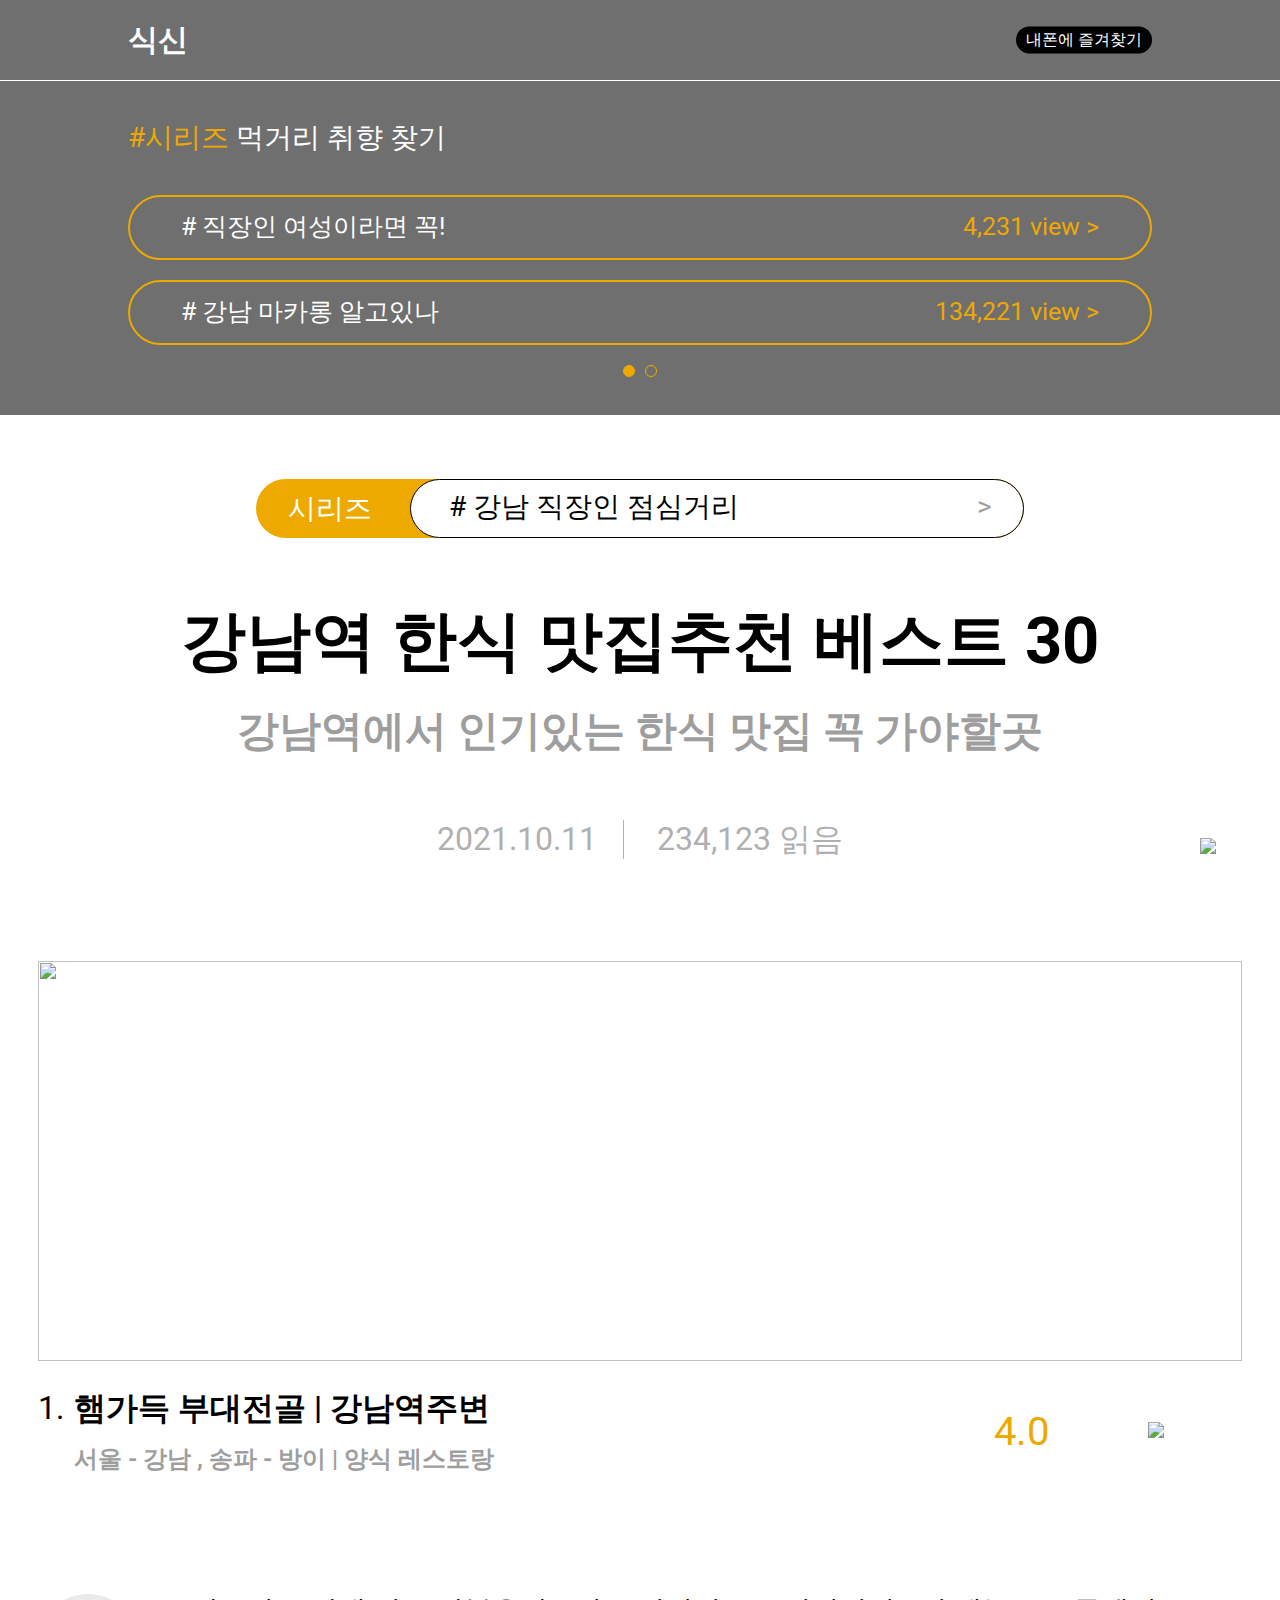
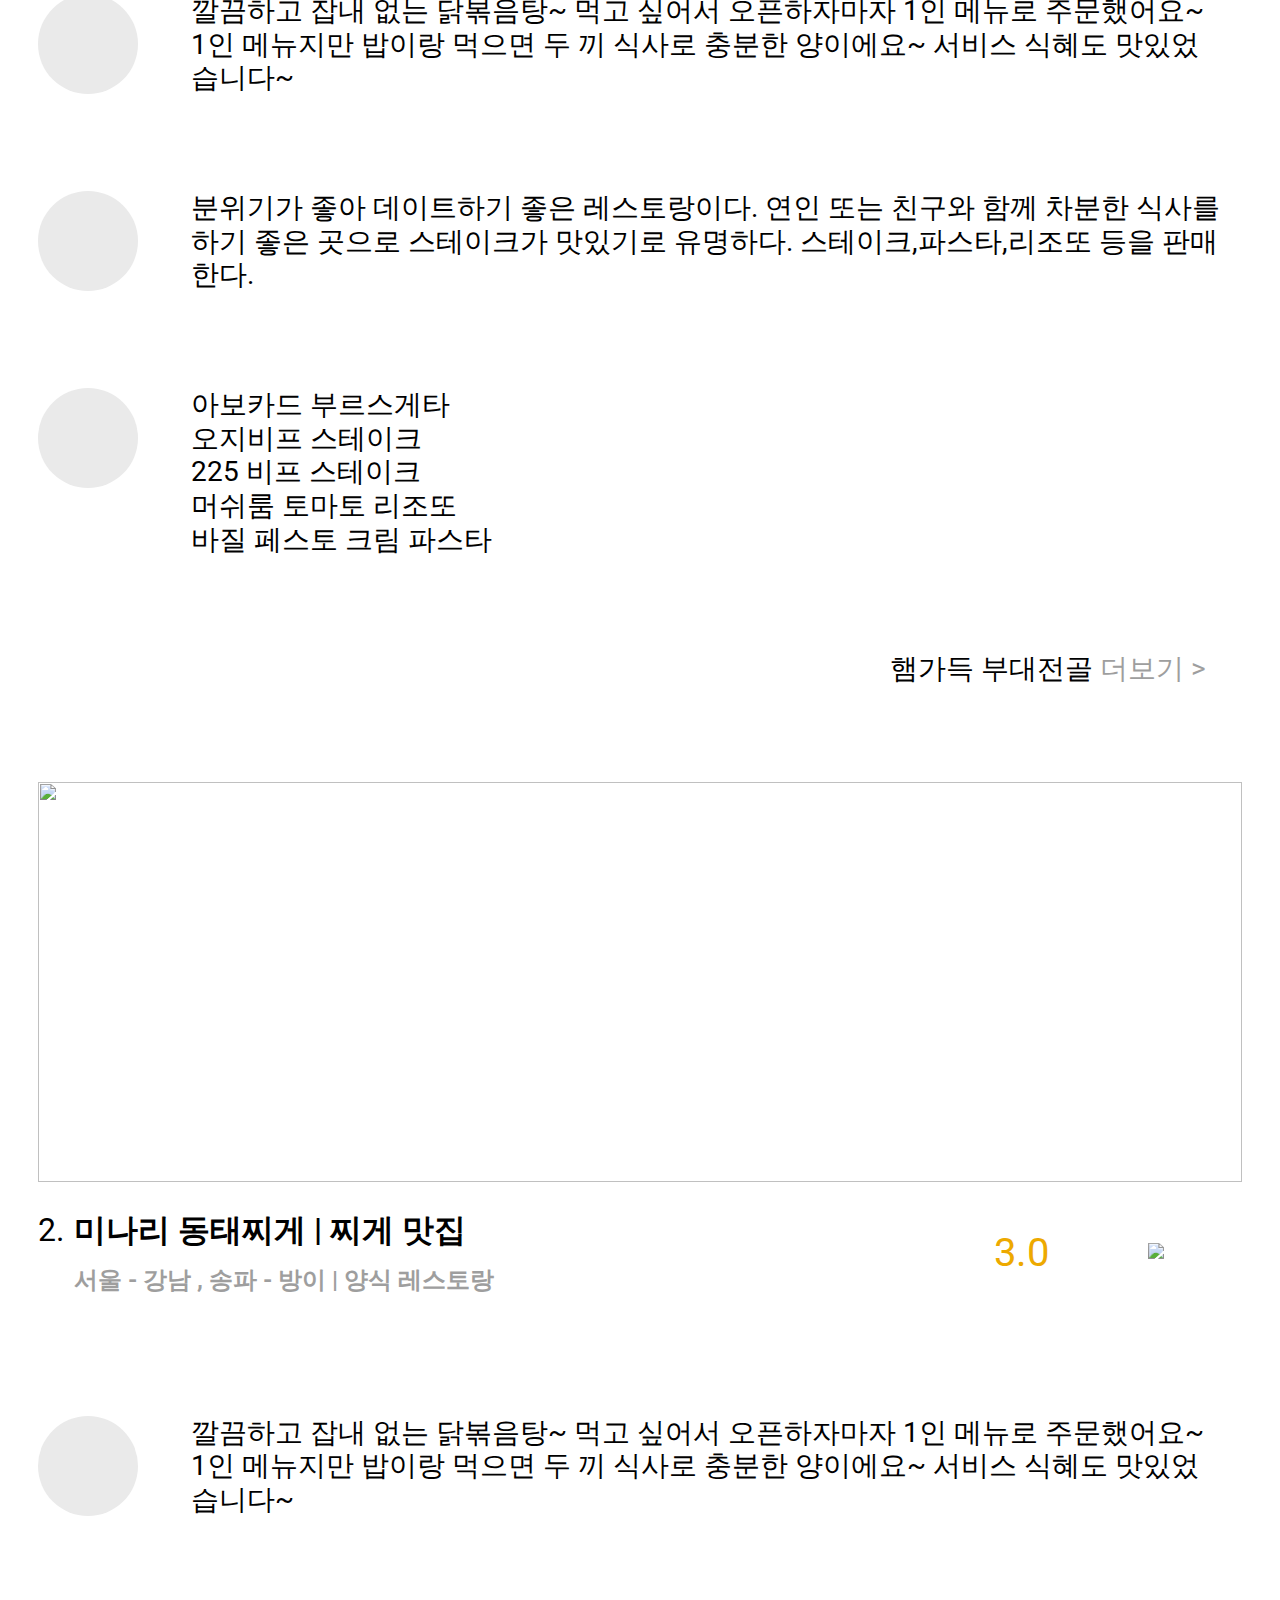
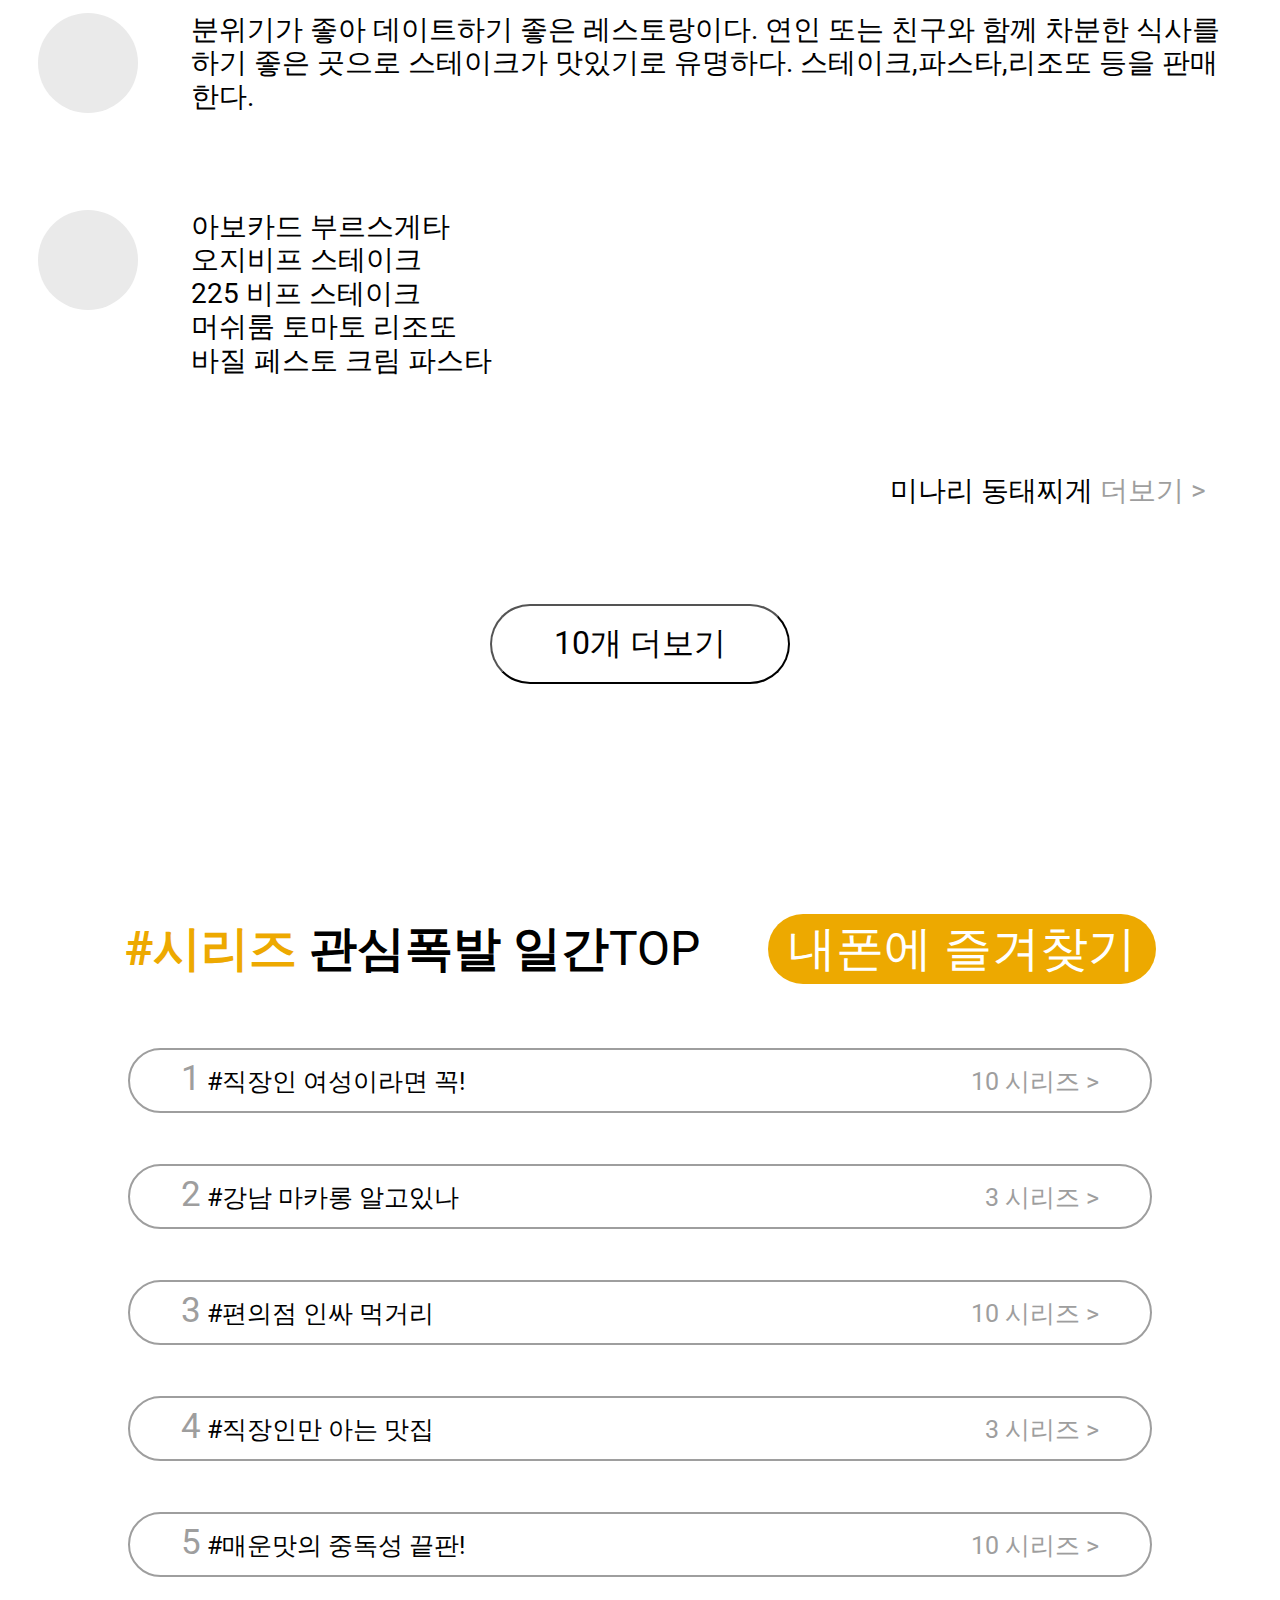
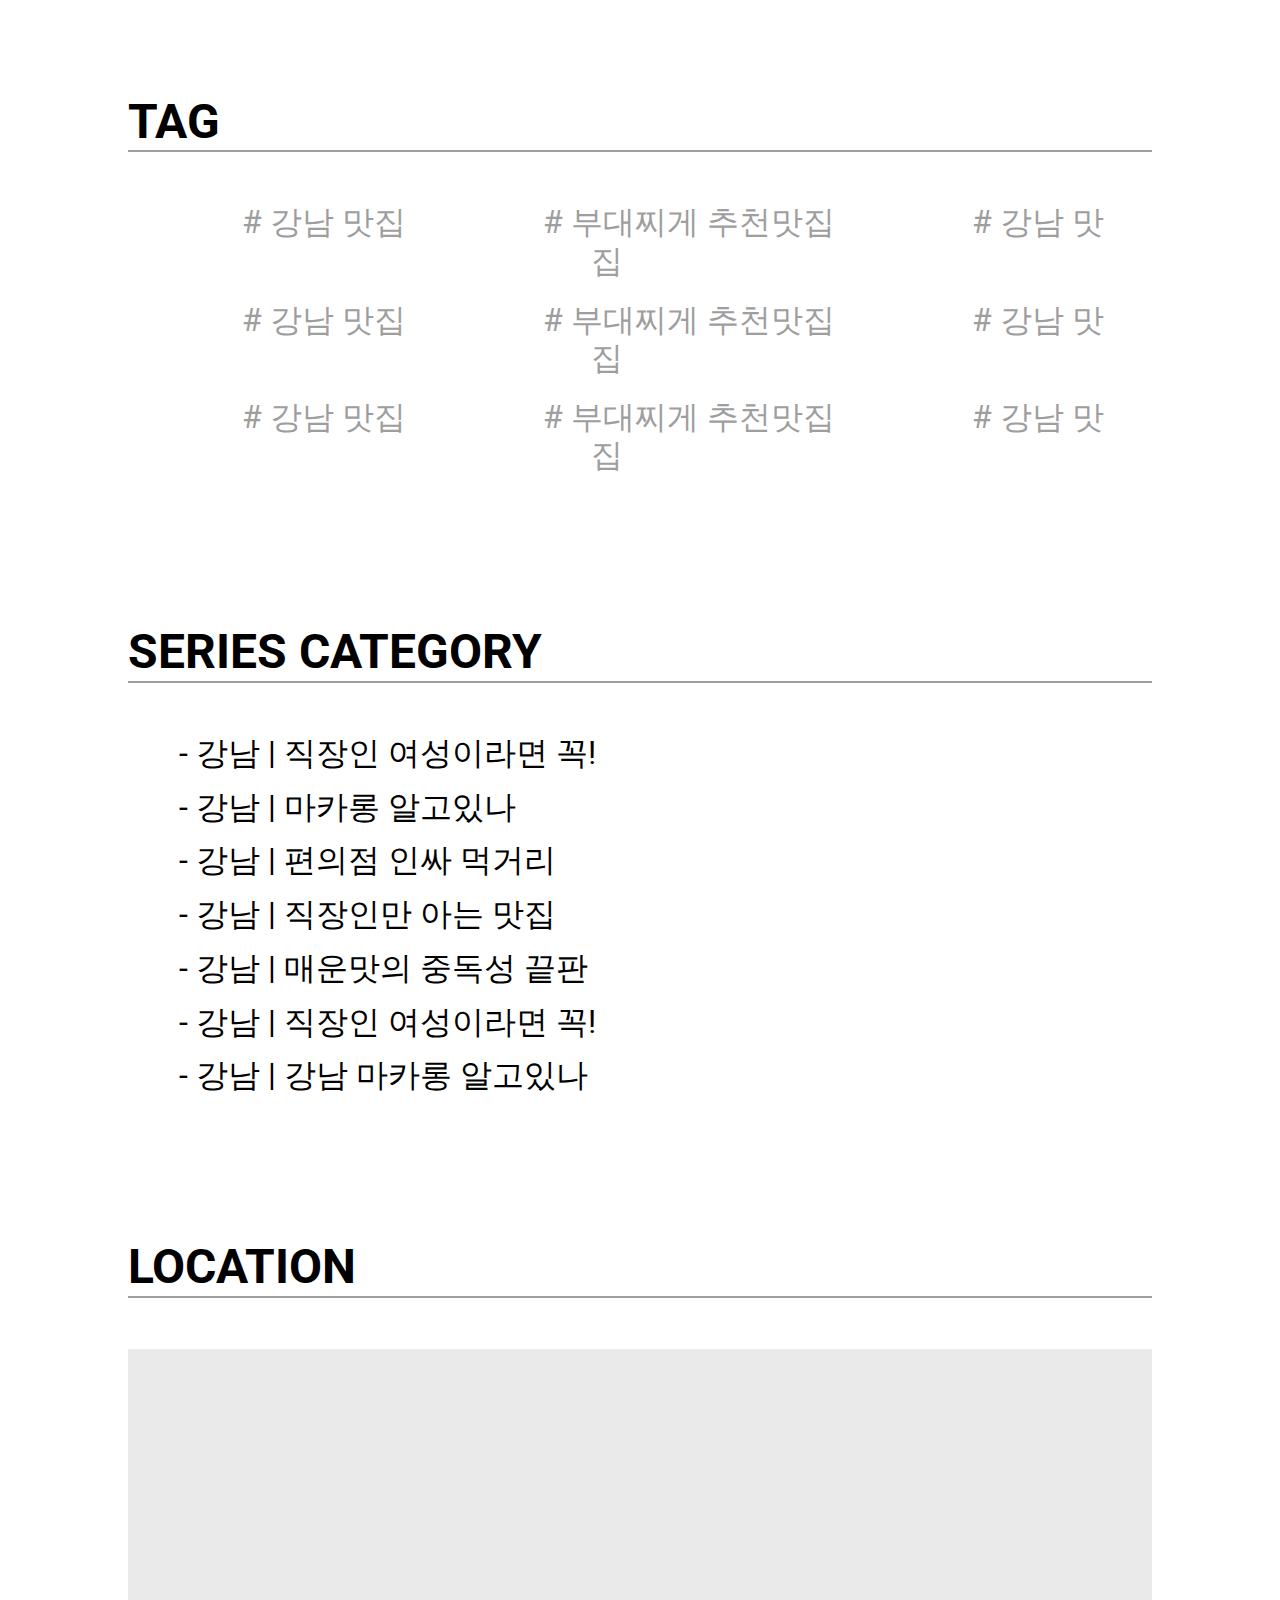
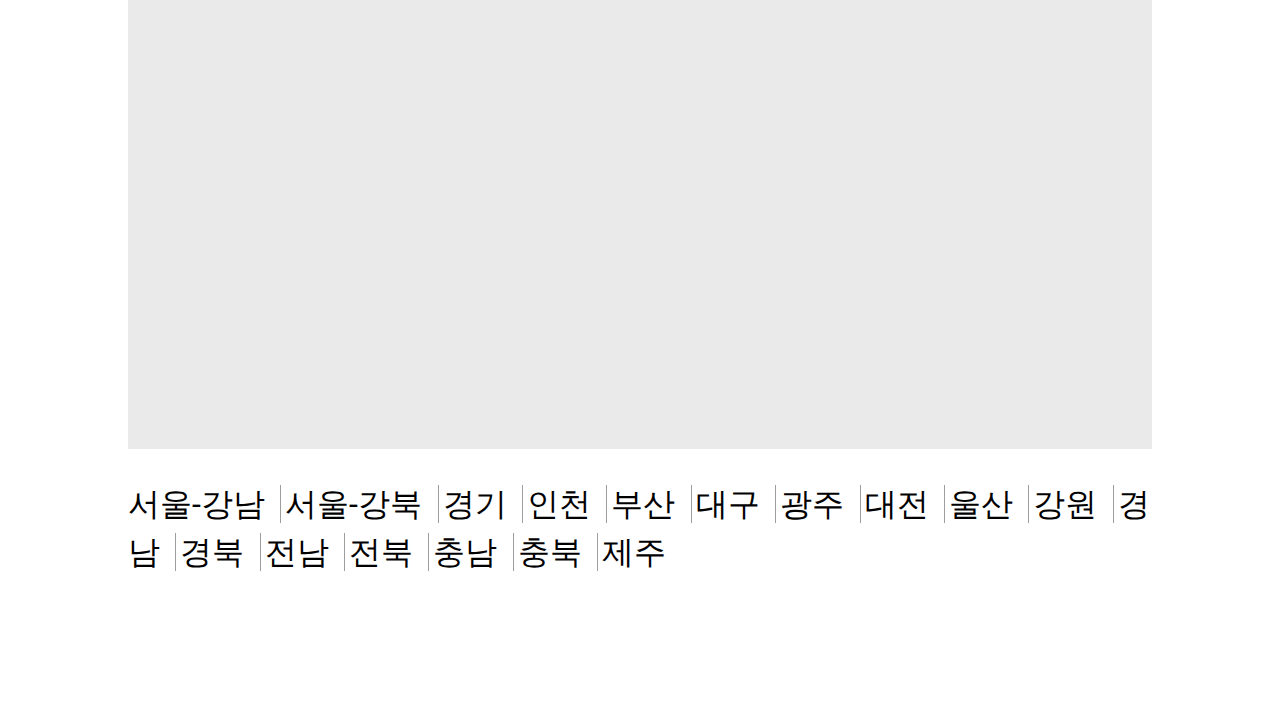
==== commit 5f765b86: "Update index.html" ====
--- a/index.html
+++ b/index.html
@@ -1,7 +1,6 @@
 <!doctype html>
 <html>
  <head>
- <meta charset="UTF-8">
  <meta name="viewport" content="width=device-width, initial-scale=1, maximum-scale=1, minimum-scale=1, user-scalable=no"/>
   <title>베스트 페이지</title>
   <link rel="stylesheet" type="text/css" href="./style.css">
@@ -38,7 +37,7 @@
 		<div class="title-area">
 			<div class="tag_series">
 				시리즈
-				<a href="#"># 강남 직장인 점심거리<span>></span></a>
+				<a href="#" onclick="return false"># 강남 직장인 점심거리<span>></span></a>
 			</div>
 			<b><h1 class="title">강남역 한식 맛집추천 베스트 30</h1></b>
 			<h2>강남역에서 인기있는 한식 맛집 꼭 가야할곳</h2>
@@ -46,14 +45,14 @@
 				<p class="date">2021.10.11</p>
 				<p class="read"><span>234,123</span> 읽음</p>
 			</div>
-			<a href="#" class="share"><img src="https://www.siksinhot.com/static2/images/common/bg_ico_b_share.png"></a>
+			<a href="#" onclick="return false" class="share"><img src="https://www.siksinhot.com/static2/images/common/bg_ico_b_share.png"></a>
 		</div>
 		
 		<div class="container_list">
 			<section>
 				<ul class="main-list">
 					<li>
-						<a href="#" class="thumb">
+						<a href="#" onclick="return false" class="thumb">
 							<img src="https://mp-seoul-image-production-s3.mangoplate.com/keyword_search/meta/pictures/lfopncgpfw-m262r.jpg?fit=around|585:585&crop=585:585;*,*&output-format=jpg&output-quality=80">
 							<figure class="list-info">
 								<figcaption class="detail">
@@ -64,7 +63,7 @@
 									</div>
 								</figcaption>
 								<span class="score color_txt">4.0</span>
-								<a href="#" class="star"><img src="https://www.siksinhot.com/static2/images/mobile/bg_ico_b_favorit.gif"></a>
+								<a href="#" onclick="return false" class="star"><img src="https://www.siksinhot.com/static2/images/mobile/bg_ico_b_favorit.gif"></a>
 							</figure>
 						</a>
 						<div class="list-desc">
@@ -91,10 +90,10 @@
 							<p>바질 페스토 크림 파스타</p>
 							</div>
 						</div>
-						<a href="#" class="go-detail-page">햄가득 부대전골 <span>더보기 ></span></a>
-					</li>
-					<li>
-						<a href="#" class="thumb">
+						<a href="#" onclick="return false" class="go-detail-page">햄가득 부대전골 <span>더보기 ></span></a>
+					</li>
+					<li>
+						<a href="#" onclick="return false" class="thumb">
 							<img src="https://mp-seoul-image-production-s3.mangoplate.com/keyword_search/meta/pictures/lfopncgpfw-m262r.jpg?fit=around|585:585&crop=585:585;*,*&output-format=jpg&output-quality=80">
 							<figure class="list-info">
 								<figcaption class="detail">
@@ -105,7 +104,7 @@
 									</div>
 								</figcaption>
 								<span class="score color_txt">3.0</span>
-								<a href="#" class="star"><img src="https://www.siksinhot.com/static2/images/mobile/bg_ico_b_favorit.gif"></a>
+								<a href="#" onclick="return false" class="star"><img src="https://www.siksinhot.com/static2/images/mobile/bg_ico_b_favorit.gif"></a>
 							</figure>
 						</a>
 						<div class="list-desc">
@@ -132,12 +131,12 @@
 							<p>바질 페스토 크림 파스타</p>
 							</div>
 						</div>
-						<a href="#" class="go-detail-page">미나리 동태찌게 <span>더보기 ></span></a>
-					</li>
-					<div class="more-btn">
-						<button>10개 더보기</button>
-					</div>
-				</ul>
+						<a href="#" onclick="return false" class="go-detail-page">미나리 동태찌게 <span>더보기 ></span></a>
+					</li>
+				</ul>
+				<div class="more-btn">
+					<button>10개 더보기</button>
+				</div>
 			</section>
 		</div>
 		
@@ -145,22 +144,22 @@
 		<div class="common-area">
 			<div class="series-rank">
 				<h3><span class="color_txt">#시리즈</span> 관심폭발 일간<span style="font-weight: 400">TOP</span></h3>
-				<a href="#" class="favorites">내폰에 즐겨찾기</a>
+				<a href="#" onclick="return false" class="favorites">내폰에 즐겨찾기</a>
 				<ul class="series-list">
 					<li>
-						<a href="#" class="series-list"><span class="num">1</span> #직장인 여성이라면 꼭! <span class="views">10 시리즈 ></span></a>
-					</li>
-					<li>
-						<a href="#" class="series-list"><span class="num">2</span> #강남 마카롱 알고있나 <span class="views">3 시리즈 ></span></a>
-					</li>
-					<li>
-						<a href="#" class="series-list"><span class="num">3</span> #편의점 인싸 먹거리 <span class="views">10 시리즈 ></span></a>
-					</li>
-					<li>
-						<a href="#" class="series-list"><span class="num">4</span> #직장인만 아는 맛집 <span class="views">3 시리즈 ></span></a>
-					</li>
-					<li>
-						<a href="#" class="series-list"><span class="num">5</span> #매운맛의 중독성 끝판! <span class="views">10 시리즈 ></span></a>
+						<a href="#" onclick="return false" class="series-list"><span class="num">1</span> #직장인 여성이라면 꼭! <span class="views">10 시리즈 ></span></a>
+					</li>
+					<li>
+						<a href="#" onclick="return false" class="series-list"><span class="num">2</span> #강남 마카롱 알고있나 <span class="views">3 시리즈 ></span></a>
+					</li>
+					<li>
+						<a href="#" onclick="return false" class="series-list"><span class="num">3</span> #편의점 인싸 먹거리 <span class="views">10 시리즈 ></span></a>
+					</li>
+					<li>
+						<a href="#" onclick="return false" class="series-list"><span class="num">4</span> #직장인만 아는 맛집 <span class="views">3 시리즈 ></span></a>
+					</li>
+					<li>
+						<a href="#" onclick="return false" class="series-list"><span class="num">5</span> #매운맛의 중독성 끝판! <span class="views">10 시리즈 ></span></a>
 					</li>
 				</ul>
 			</div>
@@ -215,7 +214,7 @@
 
 			<div class="location">
 				<h3>LOCATION</h3>
-				<div class="map-area" style="height: 66vw; background-color: #EAEAEA;"></div>
+				<div class="map-area"></div>
 				<div class="city-list">
 					<a href="#" onclick="return false">서울-강남</a>
 					<a href="#" onclick="return false">서울-강북</a>
--- a/style.css
+++ b/style.css
@@ -1,14 +1,84 @@
+@charset "utf-8";
+
 html, body {width: 100%; height: 100%; margin: 0;}
 ul, p, h2, h3 {padding: 0; margin: 0;}
 li {list-style: none;}
-.contents {position: relative; width: 100%; max-width: 1440px; min-width: 320px; margin: 0 auto; padding-bottom: 10%;}
+.contents {position: relative; width: 100%; max-width: 1440px; min-width: 320px; margin: 0 auto;}
 .contents * {font-family: 'Roboto', sans-serif; line-height: 1.2; text-decoration: none; box-sizing: border-box; color: #000;}
 .contents img {width: 100%;}
 .contents .color_txt {color: #EDA900;}
 .clearFix:after {display: block; clear: both; content: '';}
 
+.contents .top_bar {position: relative; display: table; width: 100%; height: 80px; background-color: #6F6F6F;}
+.contents .top_bar .middle {display: table-cell; vertical-align: middle;}
+.contents .top_bar p {font-size: 30px; font-weight: bold; color: #fff; padding-left: 10%; margin: 0;}
+.contents .top_bar a {position: absolute; top: 50%; transform: translateY(-50%); right: 10%; display: inline-block; line-height: 1.2; border-radius: 50vh; color: #fff; background-color: #000; padding: 4px 10px;}
+.contents .top_list {position: relative; border-top: 1px solid #fff; background-color: #6F6F6F; overflow: hidden;}
+.contents .top_list > li {position: absolute; top: 0; left: 0; width: 100%; height: 100%; margin-left: 100%; padding: 0 10%;}
+.contents .top_list > li:first-child {position: relative; margin-left: 0;}
+.contents .top_list p {font-size: 28px; color: #fff; padding: 40px 0;}
+.contents .top_list button {display: block; width: 100%; height: 65px; font-size: 25px; line-height: 1.2; text-align: left; border: 2px solid #EDA900; border-radius: 50vh; background-color: transparent; color: #fff; margin-bottom: 20px; cursor: pointer; padding: 0 5%;}
+.contents .top_list .views {float: right;}
+.contents .top_list .carousel {text-align: center; font-size: 0; padding-bottom: 3%;}
+.contents .top_list .carousel li {display: inline-block;}
+.contents .top_list .carousel li a {display: block; width: 12px; height: 12px; border: 1px solid #EDA900; border-radius: 50vh; margin: 0 5px;}
+.contents .top_list .carousel li.active a {background-color: #EDA900;}
 
-/*@media (max-width: 768px){*/
+.contents .title-area {position: relative; text-align: center;}
+.contents .tag_series {position: relative; border-radius: 50vh; font-size: 28px; text-align: left; background-color: #EDA900; color: #fff; padding: 1% 0 1% 2.5%; margin: 5% 20%;}
+.contents .tag_series a {position: absolute; top: 0; right: 0; width: 80%; height: 100%; border: 1px solid #000; border-radius: 50vh; background-color: #fff; color: #000; padding: 1.3% 5%;}
+.contents .tag_series a span {position: absolute; top: auto; right: 5%; color: #9E9E9E;}
+.contents .title-area .title {font-size: 65px; margin: 0 0 2%;}
+.contents .title-area h2 {font-size: 42px; color: #9E9E9E; margin: 0;}
+.contents .title-area .info {font-size: 32px; margin-top: 5%;}
+.contents .title-area .info * {color: #B0B0B0;}
+.contents .title-area .info .date {display: inline-block; border-right: 1px solid; padding: 0 2%;}
+.contents .title-area .info .read {display: inline-block; padding: 0 2%;}
+.contents .title-area .share {position: absolute; bottom: 0; right: 0; padding-right: 5%;}
+
+.contents .container_list {padding: 8% 3%;}
+.contents .main-list .thumb img {height: 400px;}
+.contents .list-info {position: relative; padding: 2% 0; margin: 0;}
+.contents .list-info .detail {position: relative;}
+.contents .list-info .detail > div {padding-left: 3%;}
+.contents .list-info .detail .num {position: absolute; top: 0; left: 0;}
+.contents .list-info .detail .num, .contents .list-info .detail h2 {font-size: 32px; color: #000;}
+.contents .list-info .detail h3 {font-size: 24px; color: #9E9E9E; padding-top: 1.5%;}
+.contents .main-list .score {position: absolute; top: 50%; right: 16%; transform: translateY(-50%); font-size: 40px;}
+.contents .main-list .star {position: absolute; top: 50%; right: 4%; transform: translateY(-50%); width: 45px;}
+.contents .main-list .list-desc {margin-top: 8%;}
+.contents .main-list .list-desc .img-area {display: inline-block; width: 100px; height: 100px; border-radius: 50vh; text-align: center; background-color: #eaeaea; vertical-align: top;}
+.contents .main-list .list-desc .desc {display: inline-block; width: 90%; font-size: 28px; padding-left: 4%;}
+.contents .main-list .go-detail-page {display: block; font-size: 28px; text-align: right; margin: 8% 3% 8% 0;}
+.contents .main-list .go-detail-page span {color: #9E9E9E;}
+.contents .container_list .more-btn {width: 300px; margin: 0 auto;}
+.contents .container_list .more-btn button {width: 100%; height: 80px; font-size: 32px; background-color: transparent; border-radius: 50vh;}
+
+.contents .common-area h3 {font-size: 48px; display: inline-block; margin-right: 5%;}
+.contents .common-area .series-rank a {font-size: 48px;}
+.contents .common-area .series-rank {text-align: center; padding-top: 10%;}
+.contents .common-area .series-rank .favorites {display: inline-block; line-height: 1.2; border-radius: 50vh; color: #fff; background-color: #EDA900; padding: 6px 20px;}
+.contents .common-area .series-rank .series-list {padding: 5% 10%;}
+.contents .common-area .series-rank .series-list a {display: block; width: 100%; height: 65px; font-size: 25px; line-height: 63px; text-align: left; border: 2px solid #9E9E9E; border-radius: 50vh; background-color: transparent; color: #000; margin-bottom: 3.2vw; cursor: pointer; padding: 0 5%; margin-bottom: 5%;}
+.contents .common-area .series-rank .num {font-size: 35px;}
+.contents .common-area .series-rank .views {float: right; line-height: 63px;}
+.contents .common-area .series-rank .series-list a span {color: #9E9E9E;}
+
+.contents .common-area .tag-area, .contents .common-area .category-area, .contents .common-area .location {padding: 0 10% 10%;}
+.contents .common-area .tag-area h3, .contents .common-area .category-area h3, .contents .common-area .location h3 {display: block; border-bottom: 2px solid #9E9E9E; margin: 0 0 5% 0;}
+.contents .common-area .tag-list {text-align: center;}
+.contents .common-area .tag-list li {padding-bottom: 2%;}
+.contents .common-area .tag-list a {font-size: 32px; color: #9E9E9E; margin: 0 6.5%;}
+
+.contents .common-area .category-list li {padding: 0 0 1.5% 5%;}	
+.contents .common-area .category-list a {font-size: 32px; color: #000;}
+
+.contents .common-area .map-area {height: 700px; background-color: #EAEAEA;}
+.contents .common-area .city-list {margin-top: 3%;}
+.contents .common-area .city-list a {font-size: 32px; line-height: 1.5; border-right: 1px solid #9E9E9E; padding-right: 1.5%;}
+.contents .common-area .city-list a:last-child {border-right: none;}
+
+@media (max-width: 768px){
 	.contents .top_bar {position: relative; display: table; width: 100%; height: 80px; background-color: #6F6F6F;}
 	.contents .top_bar .middle {display: table-cell; vertical-align: middle;}
 	.contents .top_bar p {font-size: 30px; font-weight: bold; color: #fff; padding-left: 10%; margin: 0;}
@@ -48,10 +118,10 @@
 	.contents .main-list .list-desc {margin-top: 8%;}
 	.contents .main-list .list-desc .img-area {display: inline-block; width: 13.3vw; height: 13.3vw; border-radius: 50vh; text-align: center; background-color: #eaeaea; vertical-align: top;}
 	.contents .main-list .list-desc .desc {display: inline-block; width: 83%; font-size: 3.73vw; padding-left: 4%;}
-	.contents .main-list .go-detail-page {display: block; font-size: 3.73vw; text-align: right; margin: 8% 0;}
+	.contents .main-list .go-detail-page {display: block; font-size: 3.73vw; text-align: right; margin: 8% 3% 8% 0;}
 	.contents .main-list .go-detail-page span {color: #9E9E9E;}
-	.contents .main-list .more-btn {width: 40vw; margin: 0 auto;}
-	.contents .main-list .more-btn button {width: 100%; height: 10.66vw; font-size: 4.26vw; background-color: transparent; border-radius: 50vh;}
+	.contents .container_list .more-btn {width: 40vw; margin: 0 auto;}
+	.contents .container_list .more-btn button {width: 100%; height: 10.66vw; font-size: 4.26vw; background-color: transparent; border-radius: 50vh;}
 
 	.contents .common-area h3 {font-size: 4vw; display: inline-block; margin-right: 5%;}
 	.contents .common-area .series-rank a {font-size: 4vw;}
@@ -72,11 +142,47 @@
 	.contents .common-area .category-list li {padding: 0 0 1.5% 5%;}	
 	.contents .common-area .category-list a {font-size: 3.73vw; color: #000;}
 	
+	.contents .common-area .map-area {height: 66vw;}
 	.contents .common-area .city-list {margin-top: 3%;}
 	.contents .common-area .city-list a {font-size: 3.73vw; line-height: 1.5; border-right: 1px solid #9E9E9E; padding-right: 1.5%;}
 	.contents .common-area .city-list a:last-child {border-right: none;}
-/*}*/
+}
 
-/*@media (max-width: 375px){
-	.contents .top_list button {font-size: 4vw;}
-}8/+@media (max-width: 320px){
+	.contents .top_bar {height: 80px;}
+	.contents .top_bar p {font-size: 30px;}
+	.contents .top_bar a {padding: 4px 10px;}
+	.contents .top_list p {font-size: 20px; padding: 13px 0;}
+	.contents .top_list button {height: 33px; font-size: 13px; margin-bottom: 10px;}
+	.contents .top_list .carousel li a {width: 12px; height: 12px; margin: 0 5px;}
+
+	.contents .tag_series {font-size: 14px;}
+	.contents .title-area .title {font-size: 20px;}
+	.contents .title-area h2 {font-size: 13px;}
+	.contents .title-area .info {font-size: 14px;}
+
+	.contents .main-list .thumb img {height: 128px;}
+	.contents .list-info .detail .num, .contents .list-info .detail h2 {font-size: 16px;}
+	.contents .list-info .detail h3 {font-size: 10px;}
+	.contents .main-list .score {font-size: 19px;}
+	.contents .main-list .star {width: 30px;}
+	.contents .main-list .list-desc .img-area {width: 43px; height: 43px;}
+	.contents .main-list .list-desc .desc {font-size: 12px;}
+	.contents .main-list .go-detail-page {font-size: 12px;}
+	.contents .container_list .more-btn {width: 128px;}
+	.contents .container_list .more-btn button {height: 34px; font-size: 14px;}
+
+	.contents .common-area h3 {font-size: 13px;}
+	.contents .common-area .series-rank a {font-size: 13px;}
+	.contents .common-area .series-rank .favorites {padding: 4px 10px;}
+	.contents .common-area .series-rank .series-list a {height: 33px; font-size: 13px; line-height: 33px; margin-bottom: 10px;}
+	.contents .common-area .series-rank .num {font-size: 18px;}
+	.contents .common-area .series-rank .views {line-height: 33px;}
+	
+	.contents .common-area .tag-list a {font-size: 12px;}
+
+	.contents .common-area .category-list a {font-size: 12px;}
+	
+	.contents .common-area .map-area {height: 210px;}
+	.contents .common-area .city-list a {font-size: 12px;}
+}
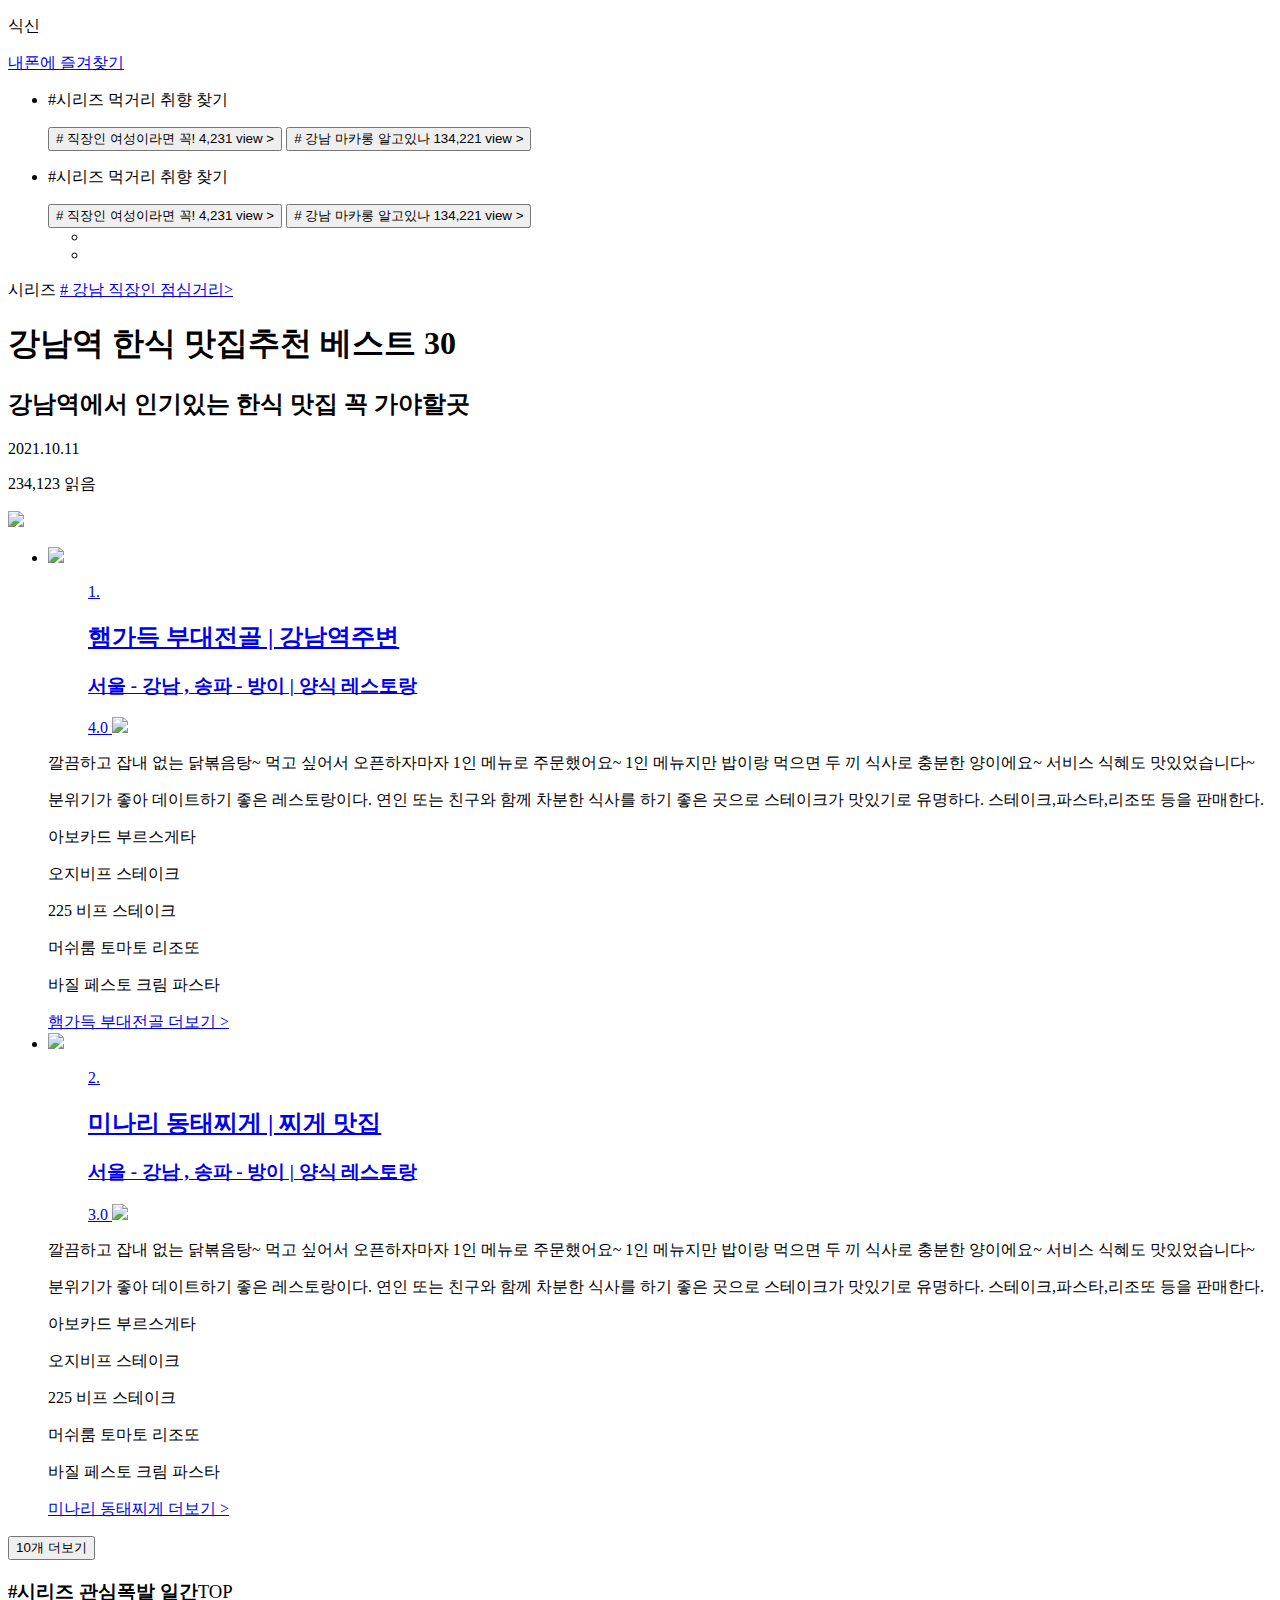
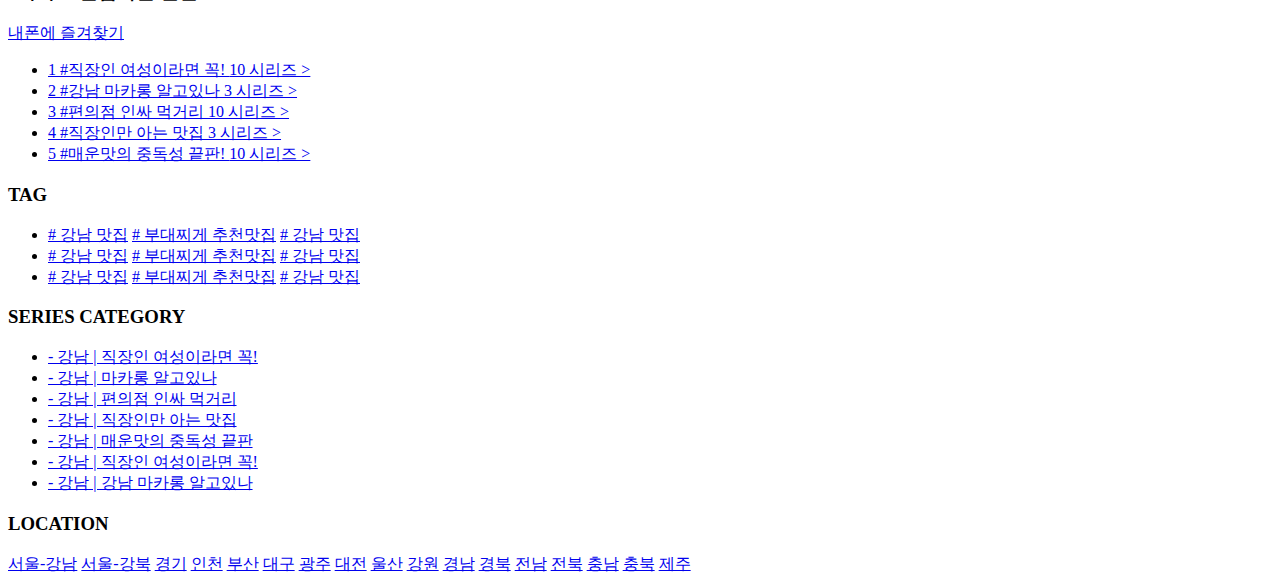
==== commit c882a172: "Update index.html" ====
--- a/index.html
+++ b/index.html
@@ -3,7 +3,7 @@
  <head>
  <meta name="viewport" content="width=device-width, initial-scale=1, maximum-scale=1, minimum-scale=1, user-scalable=no"/>
   <title>베스트 페이지</title>
-  <link rel="stylesheet" type="text/css" href="./style.css">
+  <link rel="stylesheet" type="text/css" href="css/best.css">
 <link rel="preconnect" href="https://fonts.gstatic.com">
 <link href="https://fonts.googleapis.com/css2?family=Roboto:ital,wght@0,100;0,300;0,400;0,500;0,700;0,900;1,100;1,300;1,400;1,500;1,700;1,900&display=swap" rel="stylesheet">
  </head>
@@ -33,7 +33,7 @@
 				</ul>
 			</ul>
 		</header>
-
+		<!--베스트 페이지 리스트-->
 		<div class="title-area">
 			<div class="tag_series">
 				시리즈
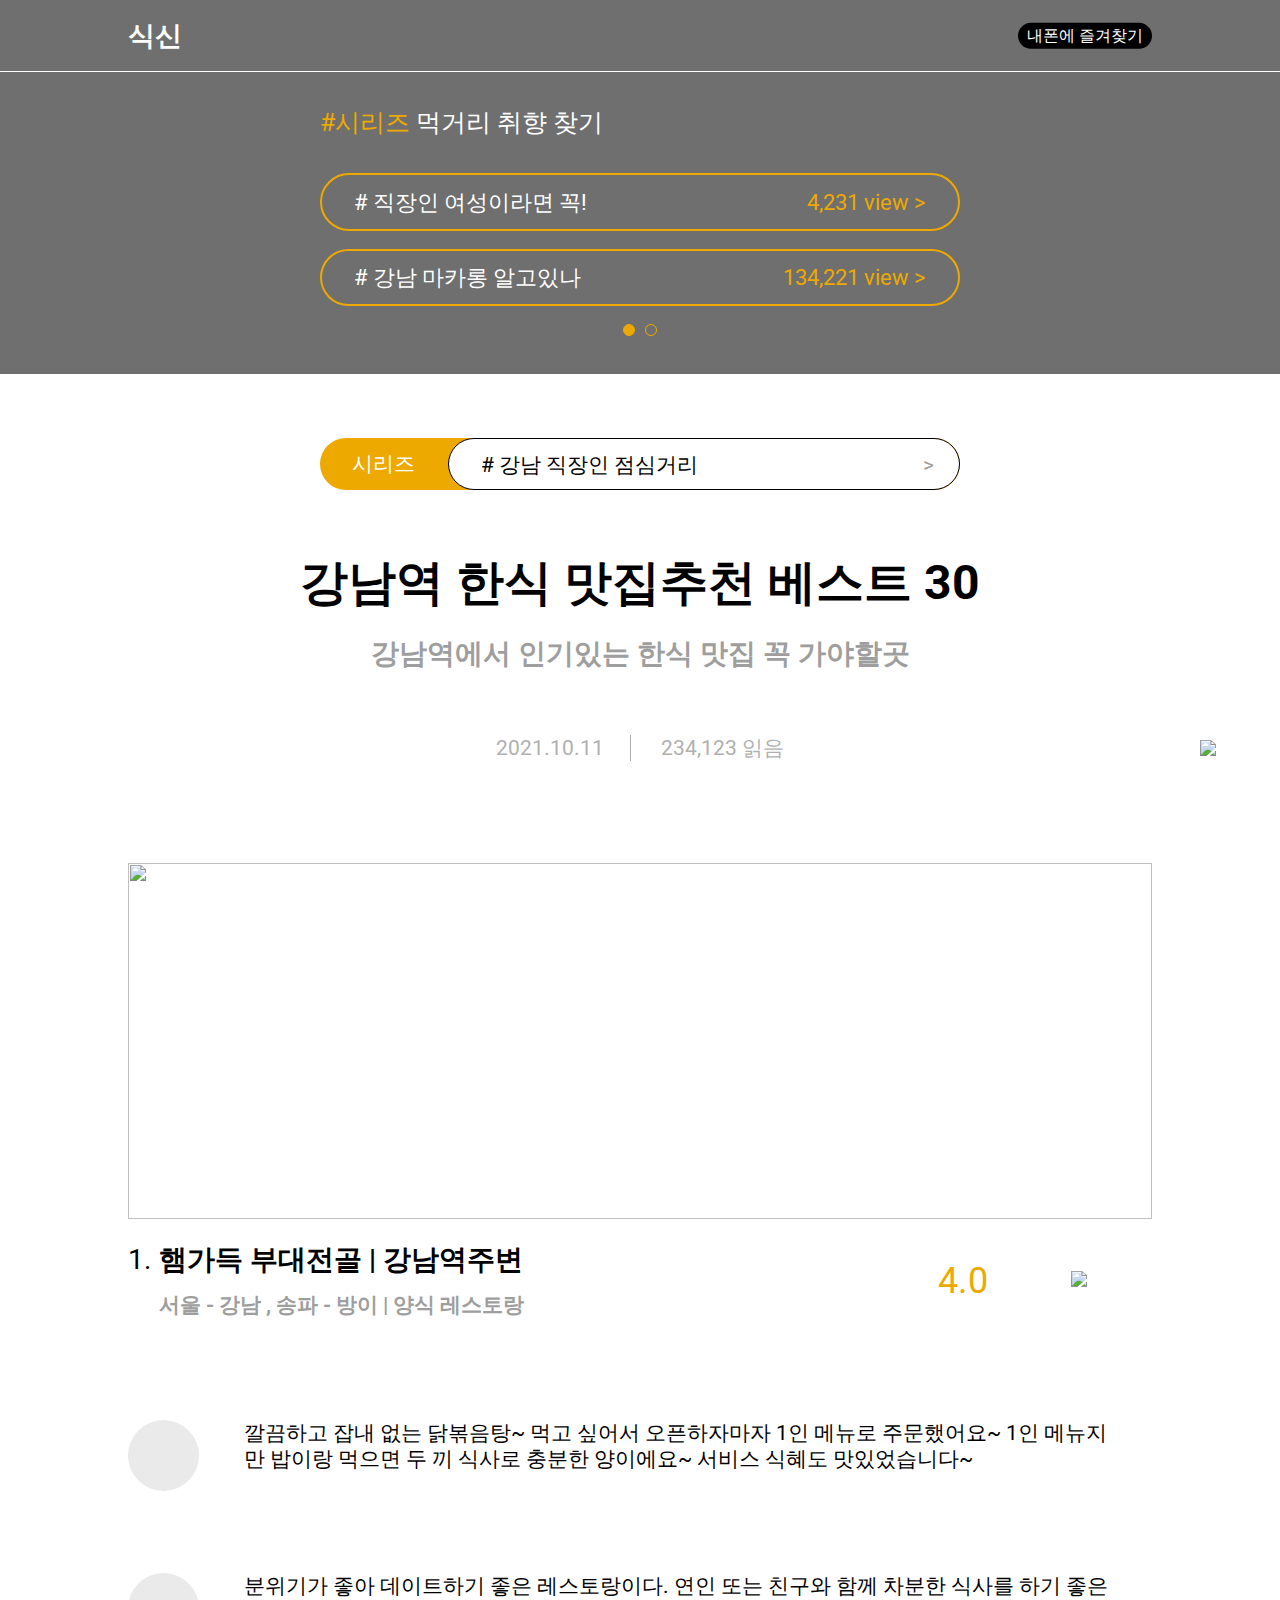
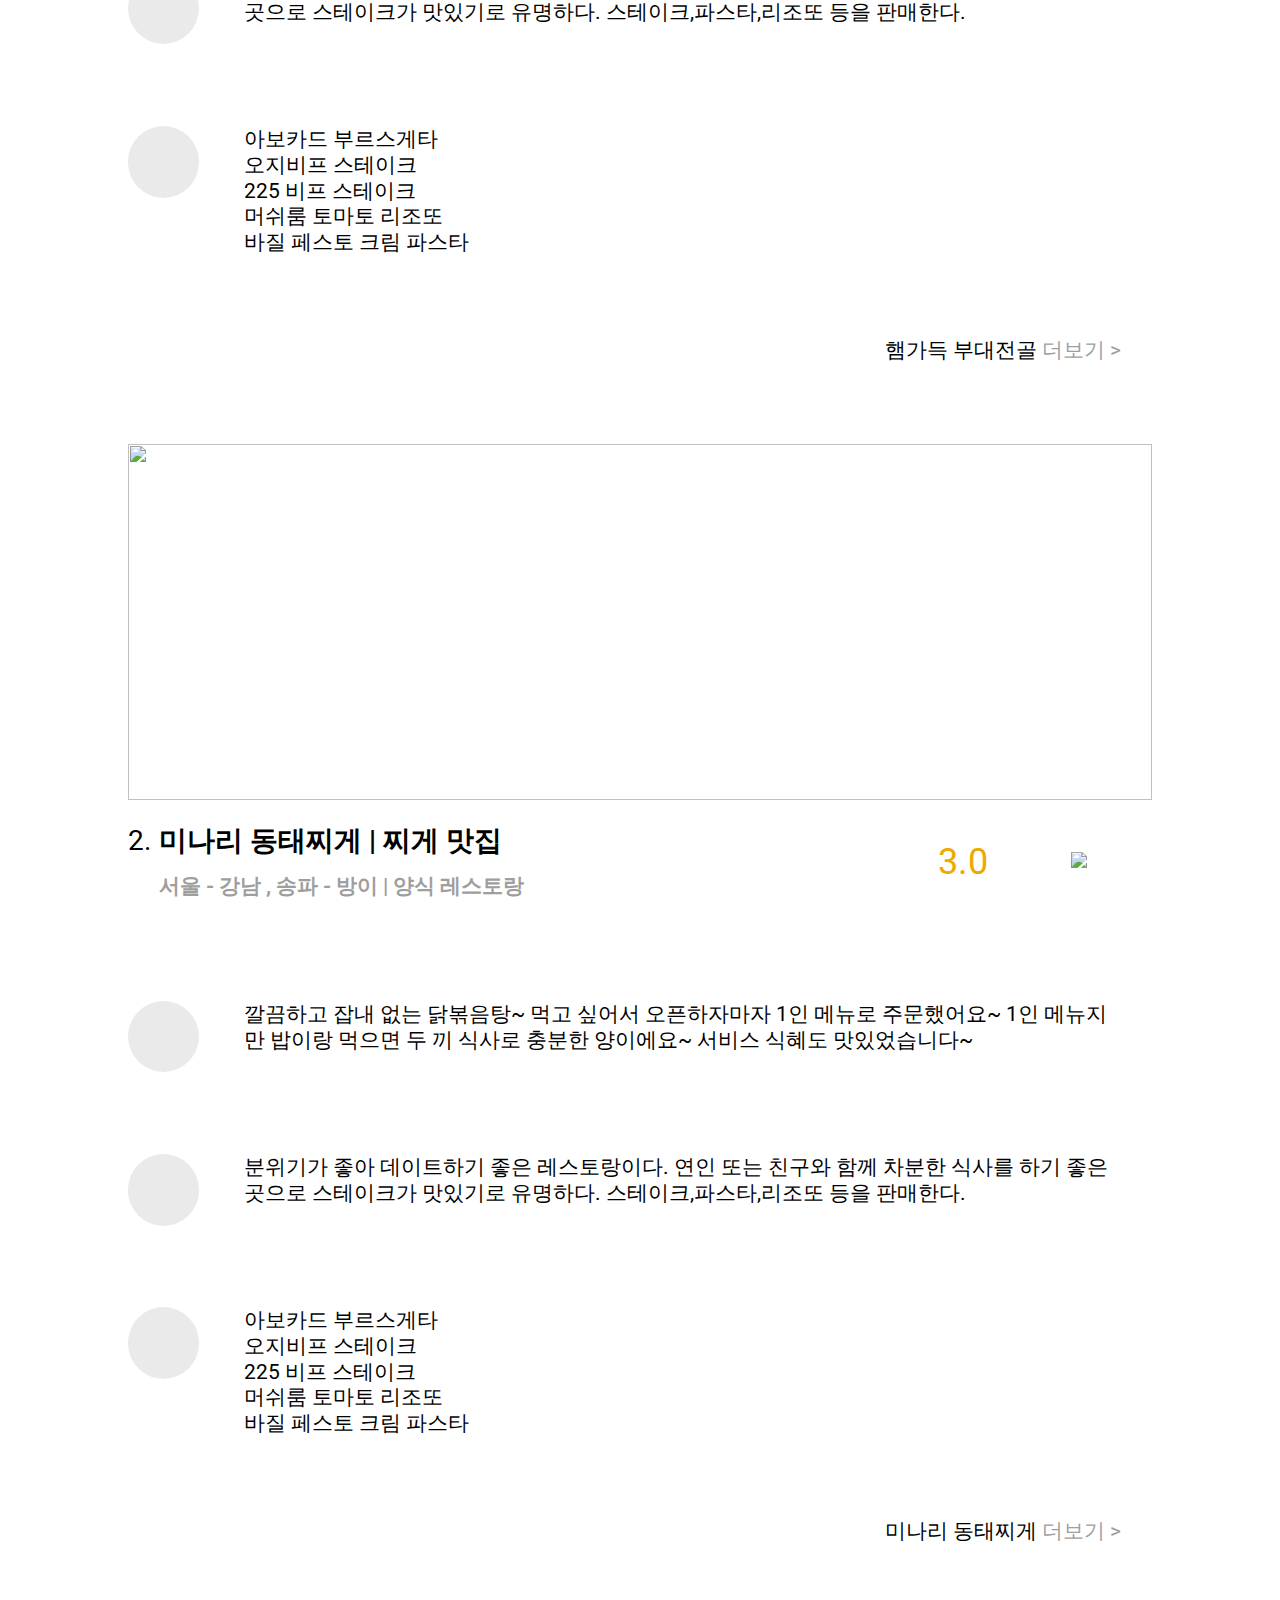
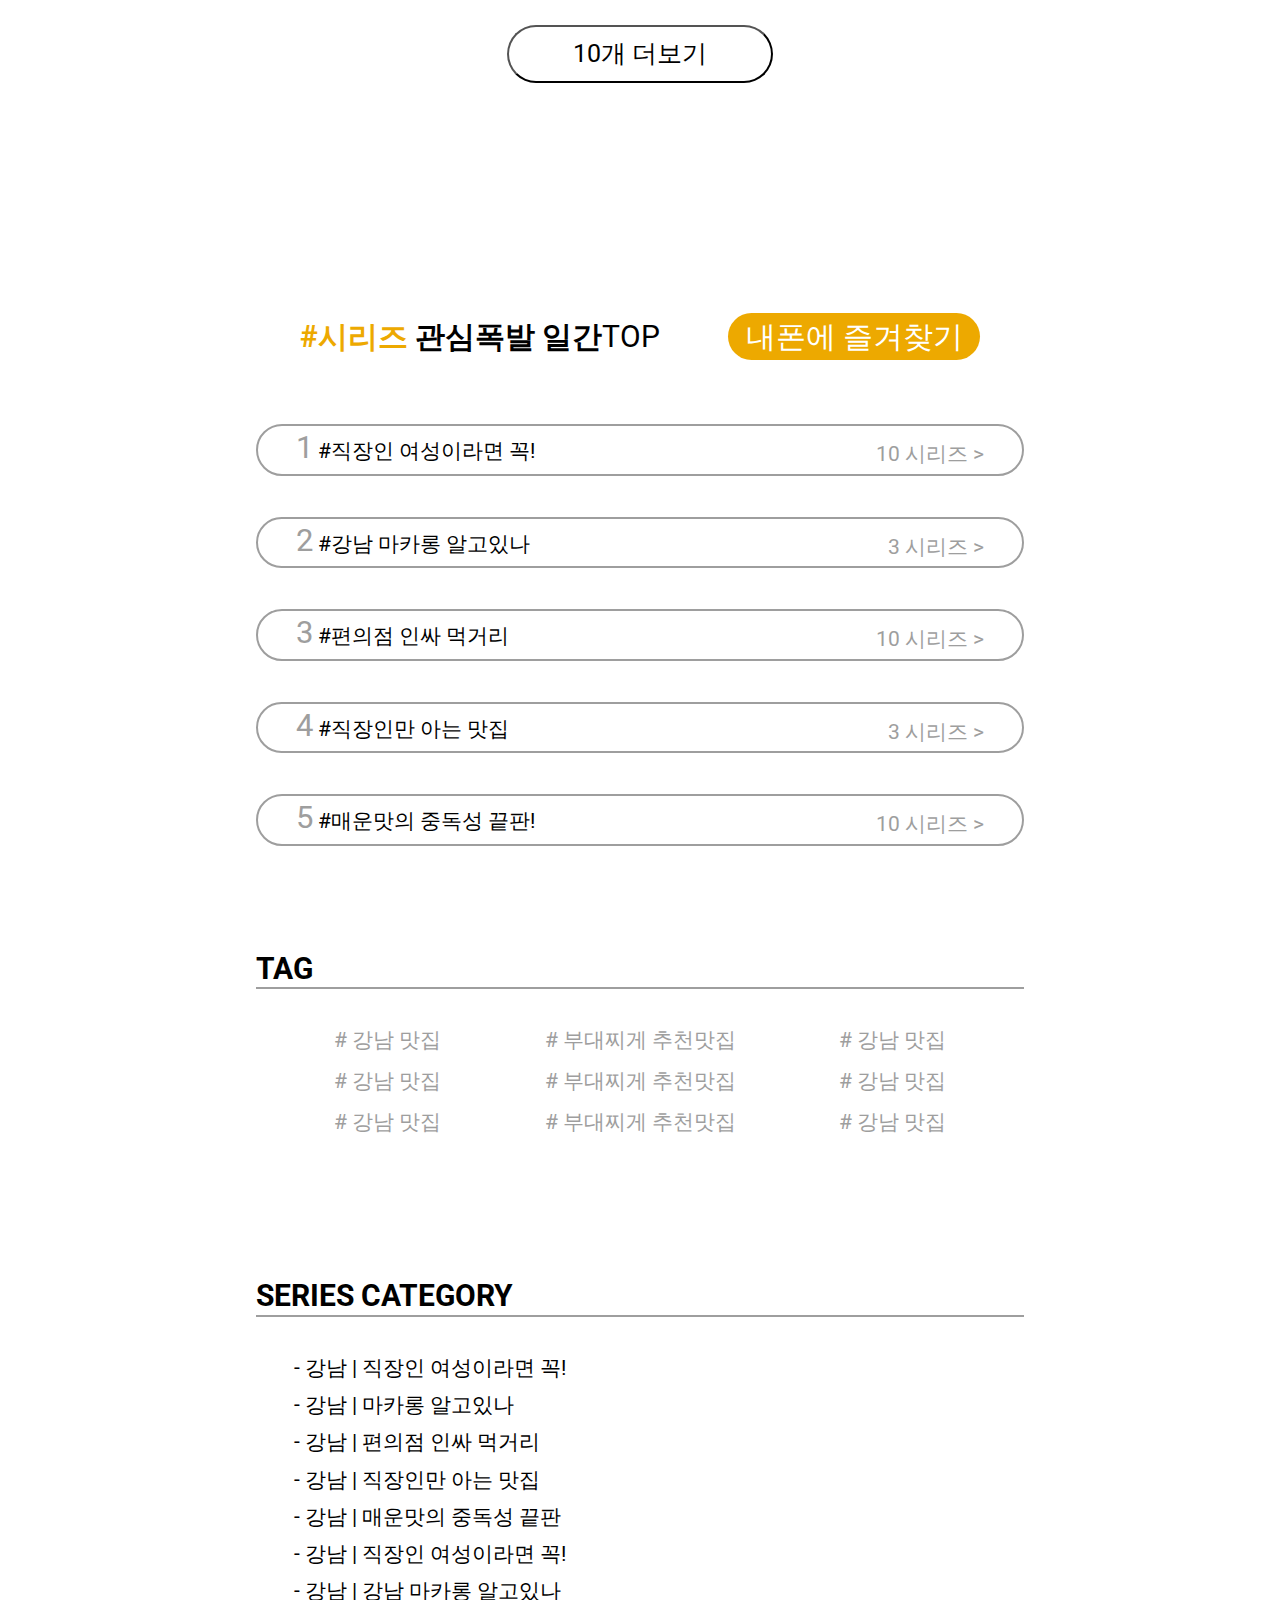
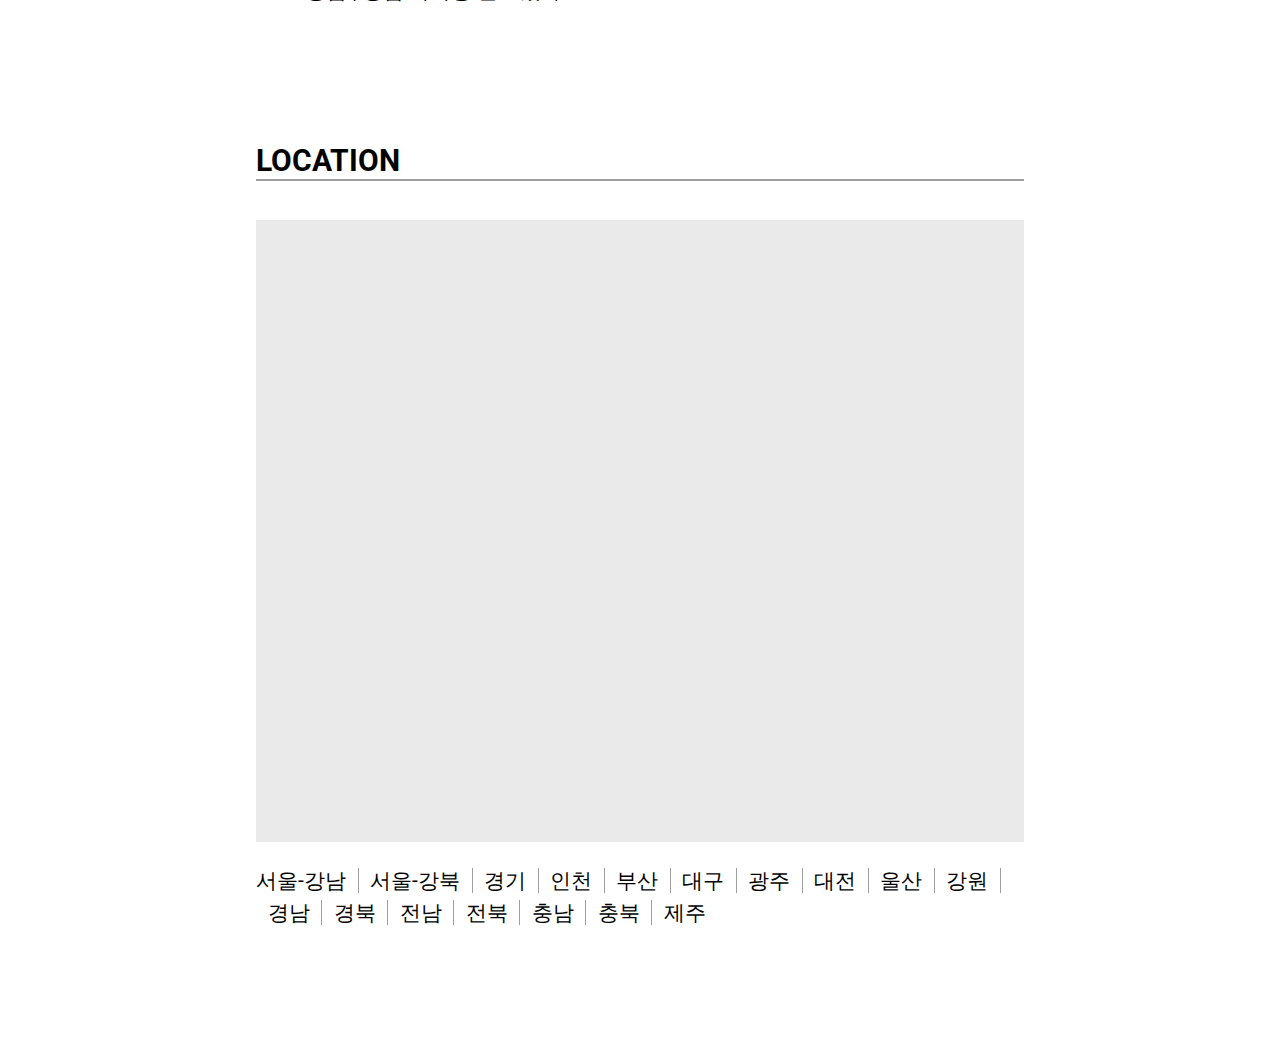
==== commit 8702567e: "Update index.html" ====
--- a/index.html
+++ b/index.html
@@ -3,7 +3,7 @@
  <head>
  <meta name="viewport" content="width=device-width, initial-scale=1, maximum-scale=1, minimum-scale=1, user-scalable=no"/>
   <title>베스트 페이지</title>
-  <link rel="stylesheet" type="text/css" href="css/best.css">
+  <link rel="stylesheet" type="text/css" href="./best.css">
 <link rel="preconnect" href="https://fonts.gstatic.com">
 <link href="https://fonts.googleapis.com/css2?family=Roboto:ital,wght@0,100;0,300;0,400;0,500;0,700;0,900;1,100;1,300;1,400;1,500;1,700;1,900&display=swap" rel="stylesheet">
  </head>
--- a/best.css
+++ b/best.css
@@ -0,0 +1,228 @@
+@charset "utf-8";
+
+html, body {width: 100%; height: 100%; margin: 0;}
+ul, p, h2, h3 {padding: 0; margin: 0;}
+li {list-style: none;}
+.contents {position: relative; width: 100%; max-width: 1440px; min-width: 320px; margin: 0 auto;}
+.contents * {font-family: 'Roboto', sans-serif; line-height: 1.2; text-decoration: none; box-sizing: border-box; color: #000;}
+.contents img {width: 100%;}
+.contents .color_txt {color: #EDA900;}
+.clearFix:after {display: block; clear: both; content: '';}
+
+.contents .top_bar {position: relative; display: table; width: 100%; height: 80px; background-color: #6F6F6F;}
+.contents .top_bar .middle {display: table-cell; vertical-align: middle;}
+.contents .top_bar p {font-size: 30px; font-weight: bold; color: #fff; padding-left: 10%; margin: 0;}
+.contents .top_bar a {position: absolute; top: 50%; transform: translateY(-50%); right: 10%; display: inline-block; line-height: 1.2; border-radius: 50vh; color: #fff; background-color: #000; padding: 4px 10px;}
+.contents .top_list {position: relative; border-top: 1px solid #fff; background-color: #6F6F6F; overflow: hidden;}
+.contents .top_list > li {position: absolute; top: 0; left: 0; width: 100%; height: 100%; margin-left: 100%; padding: 0 25%;}
+.contents .top_list > li:first-child {position: relative; margin-left: 0;}
+.contents .top_list p {font-size: 28px; color: #fff; padding: 40px 0;}
+.contents .top_list button {display: block; width: 100%; height: 65px; font-size: 25px; line-height: 1.2; text-align: left; border: 2px solid #EDA900; border-radius: 50vh; background-color: transparent; color: #fff; margin-bottom: 20px; cursor: pointer; padding: 0 5%;}
+.contents .top_list .views {float: right;}
+.contents .top_list .carousel {text-align: center; font-size: 0; padding-bottom: 3%;}
+.contents .top_list .carousel li {display: inline-block;}
+.contents .top_list .carousel li a {display: block; width: 12px; height: 12px; border: 1px solid #EDA900; border-radius: 50vh; margin: 0 5px;}
+.contents .top_list .carousel li.active a {background-color: #EDA900;}
+
+.contents .title-area {position: relative; text-align: center;}
+.contents .tag_series {position: relative; border-radius: 50vh; font-size: 24px; text-align: left; background-color: #EDA900; color: #fff; padding: 1% 0 1% 2.5%; margin: 5% 25%;}
+.contents .tag_series a {position: absolute; top: 0; right: 0; width: 80%; height: 100%; border: 1px solid #000; border-radius: 50vh; background-color: #fff; color: #000; padding: 2% 5%;}
+.contents .tag_series a span {position: absolute; top: auto; right: 5%; color: #9E9E9E;}
+.contents .title-area .title {font-size: 54px; margin: 0 0 2%;}
+.contents .title-area h2 {font-size: 32px; color: #9E9E9E; margin: 0;}
+.contents .title-area .info {font-size: 24px; margin-top: 5%;}
+.contents .title-area .info * {color: #B0B0B0;}
+.contents .title-area .info .date {display: inline-block; border-right: 1px solid; padding: 0 2%;}
+.contents .title-area .info .read {display: inline-block; padding: 0 2%;}
+.contents .title-area .share {position: absolute; bottom: 0; right: 0; padding-right: 5%;}
+
+.contents .container_list {padding: 8% 10%;}
+.contents .main-list .thumb img {height: 400px;}
+.contents .list-info {position: relative; padding: 2% 0; margin: 0;}
+.contents .list-info .detail {position: relative;}
+.contents .list-info .detail > div {padding-left: 3%;}
+.contents .list-info .detail .num {position: absolute; top: 0; left: 0;}
+.contents .list-info .detail .num, .contents .list-info .detail h2 {font-size: 32px; color: #000;}
+.contents .list-info .detail h3 {font-size: 24px; color: #9E9E9E; padding-top: 1.5%;}
+.contents .main-list .score {position: absolute; top: 50%; right: 16%; transform: translateY(-50%); font-size: 40px;}
+.contents .main-list .star {position: absolute; top: 50%; right: 4%; transform: translateY(-50%); width: 45px;}
+.contents .main-list .list-desc {margin-top: 8%;}
+.contents .main-list .list-desc .img-area {display: inline-block; width: 80px; height: 80px; border-radius: 50vh; text-align: center; background-color: #eaeaea; vertical-align: top;}
+.contents .main-list .list-desc .desc {display: inline-block; width: 90%; font-size: 24px; padding-left: 4%;}
+.contents .main-list .go-detail-page {display: block; font-size: 24px; text-align: right; margin: 8% 3% 8% 0;}
+.contents .main-list .go-detail-page span {color: #9E9E9E;}
+.contents .container_list .more-btn {width: 300px; margin: 0 auto;}
+.contents .container_list .more-btn button {width: 100%; height: 65px; font-size: 28px; background-color: transparent; border-radius: 50vh;}
+
+.contents .common-area h3 {font-size: 34px; display: inline-block; margin-right: 5%;}
+.contents .common-area .series-rank a {font-size: 34px;}
+.contents .common-area .series-rank {text-align: center; padding-top: 10%;}
+.contents .common-area .series-rank .favorites {display: inline-block; line-height: 1.2; border-radius: 50vh; color: #fff; background-color: #EDA900; padding: 6px 20px;}
+.contents .common-area .series-rank .series-list {padding: 5% 20%;}
+.contents .common-area .series-rank .series-list a {display: block; width: 100%; height: 58px; font-size: 24px; line-height: 56px; text-align: left; border: 2px solid #9E9E9E; border-radius: 50vh; background-color: transparent; color: #000; margin-bottom: 3.2vw; cursor: pointer; padding: 0 5%; margin-bottom: 5%;}
+.contents .common-area .series-rank .num {font-size: 35px;}
+.contents .common-area .series-rank .views {float: right; line-height: 63px;}
+.contents .common-area .series-rank .series-list a span {color: #9E9E9E;}
+
+.contents .common-area .tag-area, .contents .common-area .category-area, .contents .common-area .location {padding: 0 20% 10%;}
+.contents .common-area .tag-area h3, .contents .common-area .category-area h3, .contents .common-area .location h3 {display: block; border-bottom: 2px solid #9E9E9E; margin: 0 0 5% 0;}
+.contents .common-area .tag-list {text-align: center;}
+.contents .common-area .tag-list li {padding-bottom: 2%;}
+.contents .common-area .tag-list a {font-size: 24px; color: #9E9E9E; margin: 0 6.5%;}
+
+.contents .common-area .category-list li {padding: 0 0 1.5% 5%;}	
+.contents .common-area .category-list a {font-size: 24px; color: #000;}
+
+.contents .common-area .map-area {height: 700px; background-color: #EAEAEA;}
+.contents .common-area .city-list {font-size: 0; margin-top: 3%;}
+.contents .common-area .city-list a {font-size: 24px; line-height: 1.5; border-right: 1px solid #9E9E9E; padding: 0 1.5%;}
+.contents .common-area .city-list a:first-child {padding-left: 0;}
+.contents .common-area .city-list a:last-child {border-right: none;}
+
+@media (max-width: 1440px){
+.contents .top_bar {height: 5.56vw; }
+.contents .top_bar p {font-size: 2.08vw;}
+.contents .top_bar a {padding: 0.28vw 0.69vw;}
+.contents .top_list p {font-size: 1.94vw; padding: 2.78vw 0;}
+.contents .top_list button {height: 4.51vw; font-size: 1.74vw; margin-bottom: 1.39vw;}
+
+.contents .tag_series {font-size: 1.67vw;}
+.contents .title-area .title {font-size: 3.75vw;}
+.contents .title-area h2 {font-size: 2.22vw;}
+.contents .title-area .info {font-size: 1.67vw;}
+
+.contents .main-list .thumb img {height: 27.78vw;}
+.contents .list-info .detail .num, .contents .list-info .detail h2 {font-size: 2.22vw;}
+.contents .list-info .detail h3 {font-size: 1.67vw;}
+.contents .main-list .score {font-size: 2.78vw;}
+.contents .main-list .star {width: 3.13vw;}
+.contents .main-list .list-desc .img-area {width: 5.56vw; height: 5.56vw;}
+.contents .main-list .list-desc .desc {font-size: 1.67vw;}
+.contents .main-list .go-detail-page {font-size: 1.67vw;}
+.contents .container_list .more-btn {width: 20.83vw;}
+.contents .container_list .more-btn button {height: 4.51vw; font-size: 1.94vw;}
+
+.contents .common-area h3 {font-size: 2.36vw;}
+.contents .common-area .series-rank a {font-size: 2.36vw;}
+.contents .common-area .series-rank .favorites {padding: 0.42vw 1.39vw;}
+.contents .common-area .series-rank .series-list a {height: 4.03vw; font-size: 1.67vw; line-height: 3.89vw; margin-bottom: 3.2vw;}
+.contents .common-area .series-rank .num {font-size: 2.43vw;}
+.contents .common-area .series-rank .views {line-height: 4.38vw;}
+
+.contents .common-area .tag-list a {font-size: 1.67vw;}
+
+.contents .common-area .category-list a {font-size: 1.67vw;}
+
+.contents .common-area .map-area {height: 48.61vw;}
+.contents .common-area .city-list a {font-size: 1.67vw;}
+}
+
+
+@media (max-width: 768px){
+	.contents .top_bar {position: relative; display: table; width: 100%; height: 80px; background-color: #6F6F6F;}
+	.contents .top_bar .middle {display: table-cell; vertical-align: middle;}
+	.contents .top_bar p {font-size: 30px; font-weight: bold; color: #fff; padding-left: 10%; margin: 0;}
+	.contents .top_bar a {position: absolute; top: 50%; transform: translateY(-50%); right: 10%; display: inline-block; line-height: 1.2; border-radius: 50vh; color: #fff; background-color: #000; padding: 4px 10px;}
+	.contents .top_list {position: relative; border-top: 1px solid #fff; background-color: #6F6F6F; overflow: hidden;}
+	.contents .top_list > li {position: absolute; top: 0; left: 0; width: 100%; height: 100%; margin-left: 100%; padding: 0 10%;}
+	.contents .top_list > li:first-child {position: relative; margin-left: 0;}
+	.contents .top_list p {font-size: 20px; color: #fff; padding: 4vw 0;}
+	.contents .top_list button {display: block; width: 100%; height: 10.33vw; font-size: 4vw; line-height: 1.2; text-align: left; border: 2px solid #EDA900; border-radius: 50vh; background-color: transparent; color: #fff; margin-bottom: 3.2vw; cursor: pointer; padding: 0 5%;}
+	.contents .top_list .views {float: right;}
+	.contents .top_list .carousel {text-align: center; font-size: 0; padding-bottom: 3%;}
+	.contents .top_list .carousel li {display: inline-block;}
+	.contents .top_list .carousel li a {display: block; width: 12px; height: 12px; border: 1px solid #EDA900; border-radius: 50vh; margin: 0 5px;}
+	.contents .top_list .carousel li.active a {background-color: #EDA900;}
+
+	.contents .title-area {position: relative; text-align: center;}
+	.contents .tag_series {position: relative; border-radius: 50vh; font-size: 4.26vw; text-align: left; background-color: #EDA900; color: #fff; padding: 1% 0 1% 2.5%; margin: 5% 10%;}
+	.contents .tag_series a {position: absolute; top: 0; right: 0; width: 80%; height: 100%; border: 1px solid #000; border-radius: 50vh; background-color: #fff; color: #000; padding: 1% 5%;}
+	.contents .tag_series a span {position: absolute; top: auto; right: 5%; color: #9E9E9E;}
+	.contents .title-area .title {font-size: 6.4vw; margin: 0 0 2%;}
+	.contents .title-area h2 {font-size: 4.2vw; color: #9E9E9E; margin: 0;}
+	.contents .title-area .info {font-size: 4.26vw; color: #B0B0B0; margin-top: 5%;}
+	.contents .title-area .info .date {display: inline-block; border-right: 1px solid; padding: 0 2%;}
+	.contents .title-area .info .read {display: inline-block; padding: 0 2%;}
+	.contents .title-area .share {position: absolute; bottom: 0; right: 0; padding-right: 5%;}
+
+	.contents .container_list {padding: 8% 5%;}
+	.contents .main-list .thumb img {height: 40vw;}
+	.contents .list-info {position: relative; padding: 2% 0; margin: 0;}
+	.contents .list-info .detail {position: relative;}
+	.contents .list-info .detail > div {padding-left: 5%;}
+	.contents .list-info .detail .num {position: absolute; top: 0; left: 0;}
+	.contents .list-info .detail .num, .contents .list-info .detail h2 {font-size: 5vw; color: #000;}
+	.contents .list-info .detail h3 {font-size: 3.2vw; color: #9E9E9E; padding-top: 1.5%;}
+	.contents .main-list .score {position: absolute; top: 50%; right: 12%; transform: translateY(-50%); font-size: 6vw;}
+	.contents .main-list .star {position: absolute; top: 50%; right: 0; transform: translateY(-50%); width: 30px;}
+	.contents .main-list .list-desc {margin-top: 8%;}
+	.contents .main-list .list-desc .img-area {display: inline-block; width: 13.3vw; height: 13.3vw; border-radius: 50vh; text-align: center; background-color: #eaeaea; vertical-align: top;}
+	.contents .main-list .list-desc .desc {display: inline-block; width: 83%; font-size: 3.73vw; padding-left: 4%;}
+	.contents .main-list .go-detail-page {display: block; font-size: 3.73vw; text-align: right; margin: 8% 3% 8% 0;}
+	.contents .main-list .go-detail-page span {color: #9E9E9E;}
+	.contents .container_list .more-btn {width: 40vw; margin: 0 auto;}
+	.contents .container_list .more-btn button {width: 100%; height: 10.66vw; font-size: 4.26vw; background-color: transparent; border-radius: 50vh;}
+
+	.contents .common-area h3 {font-size: 4vw; display: inline-block; margin-right: 5%;}
+	.contents .common-area .series-rank a {font-size: 4vw;}
+	.contents .common-area .series-rank {text-align: center; padding-top: 10%;}
+	.contents .common-area .series-rank .favorites {display: inline-block; line-height: 1.2; border-radius: 50vh; color: #fff; background-color: #EDA900; padding: 4px 10px;}
+	.contents .common-area .series-rank .series-list {padding: 5% 10%;}
+	.contents .common-area .series-rank .series-list a {display: block; width: 100%; height: 10.33vw; font-size: 4vw; line-height: 10.33vw; text-align: left; border: 2px solid #9E9E9E; border-radius: 50vh; background-color: transparent; color: #000; margin-bottom: 3.2vw; cursor: pointer; padding: 0 5%; margin-bottom: 5%;}
+	.contents .common-area .series-rank .num {font-size: 5.5vw;}
+	.contents .common-area .series-rank .views {float: right; line-height: 10.33vw;}
+	.contents .common-area .series-rank .series-list a span {color: #9E9E9E;}
+	
+	.contents .common-area .tag-area, .contents .common-area .category-area, .contents .common-area .location {padding: 0 6% 10%;}
+	.contents .common-area .tag-area h3, .contents .common-area .category-area h3, .contents .common-area .location h3 {display: block; border-bottom: 2px solid #9E9E9E; margin: 0 0 5% 0;}
+	.contents .common-area .tag-list {text-align: center;}
+	.contents .common-area .tag-list li {padding-bottom: 2%;}
+	.contents .common-area .tag-list a {font-size: 3.73vw; color: #9E9E9E; margin: 0 1.5%;}
+
+	.contents .common-area .category-list li {padding: 0 0 1.5% 5%;}	
+	.contents .common-area .category-list a {font-size: 3.73vw; color: #000;}
+	
+	.contents .common-area .map-area {height: 66vw;}
+	.contents .common-area .city-list {margin-top: 3%;}
+	.contents .common-area .city-list a {font-size: 3.73vw; line-height: 1.5; border-right: 1px solid #9E9E9E; padding-right: 1.5%;}
+	.contents .common-area .city-list a:last-child {border-right: none;}
+}
+
+@media (max-width: 320px){
+	.contents .top_bar {height: 80px;}
+	.contents .top_bar p {font-size: 30px;}
+	.contents .top_bar a {padding: 4px 10px;}
+	.contents .top_list p {font-size: 20px; padding: 13px 0;}
+	.contents .top_list button {height: 33px; font-size: 13px; margin-bottom: 10px;}
+	.contents .top_list .carousel li a {width: 12px; height: 12px; margin: 0 5px;}
+
+	.contents .tag_series {font-size: 14px;}
+	.contents .title-area .title {font-size: 20px;}
+	.contents .title-area h2 {font-size: 13px;}
+	.contents .title-area .info {font-size: 14px;}
+
+	.contents .main-list .thumb img {height: 128px;}
+	.contents .list-info .detail .num, .contents .list-info .detail h2 {font-size: 16px;}
+	.contents .list-info .detail h3 {font-size: 10px;}
+	.contents .main-list .score {font-size: 19px;}
+	.contents .main-list .star {width: 30px;}
+	.contents .main-list .list-desc .img-area {width: 43px; height: 43px;}
+	.contents .main-list .list-desc .desc {font-size: 12px;}
+	.contents .main-list .go-detail-page {font-size: 12px;}
+	.contents .container_list .more-btn {width: 128px;}
+	.contents .container_list .more-btn button {height: 34px; font-size: 14px;}
+
+	.contents .common-area h3 {font-size: 13px;}
+	.contents .common-area .series-rank a {font-size: 13px;}
+	.contents .common-area .series-rank .favorites {padding: 4px 10px;}
+	.contents .common-area .series-rank .series-list a {height: 33px; font-size: 13px; line-height: 33px; margin-bottom: 10px;}
+	.contents .common-area .series-rank .num {font-size: 18px;}
+	.contents .common-area .series-rank .views {line-height: 33px;}
+	
+	.contents .common-area .tag-list a {font-size: 12px;}
+
+	.contents .common-area .category-list a {font-size: 12px;}
+	
+	.contents .common-area .map-area {height: 210px;}
+	.contents .common-area .city-list a {font-size: 12px;}
+}
